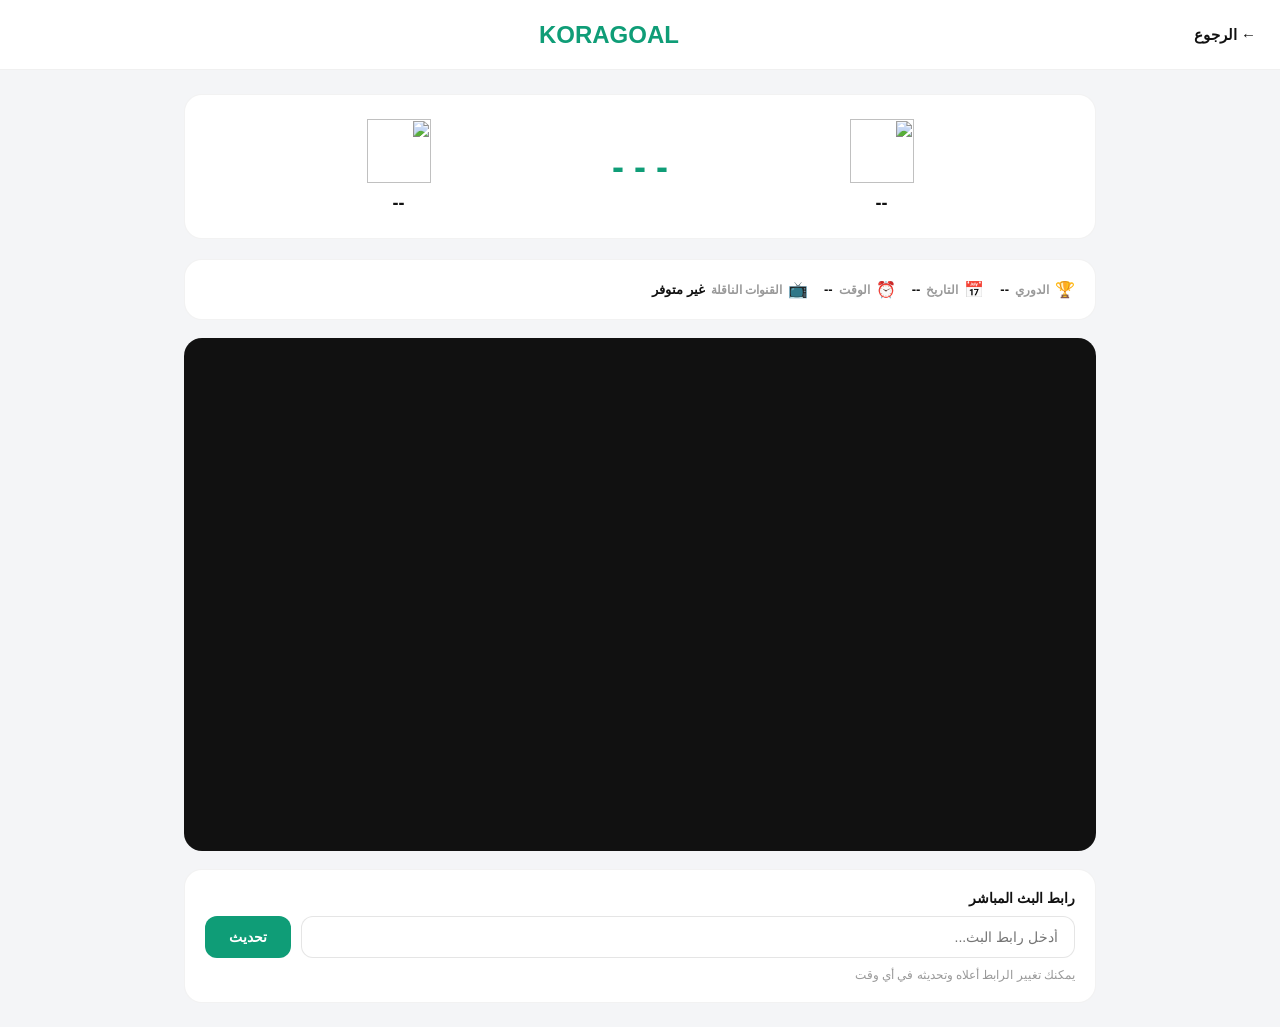
==== watch.html @ e0615d82 "Add files via upload" ====
<!DOCTYPE html>
<html lang="ar" dir="rtl">
<head>
  <meta charset="UTF-8">
  <meta name="viewport" content="width=device-width, initial-scale=1.0">
  <title>KORAGOAL - مشاهدة المباراة</title>
  <link rel="stylesheet" href="style.css">
</head>
<body>

  <div class="topbar">
    <a href="index.html" class="back-btn">← الرجوع</a>
    <div class="logo-text">KORAGOAL</div>
    <div></div>
  </div>

  <div class="watch-page">

    <div class="watch-match-header" id="watch-header">
      <div class="watch-team">
        <img class="watch-logo" id="watch-home-badge" src="">
        <div class="watch-team-name" id="watch-home-name">--</div>
      </div>
      <div class="watch-score" id="watch-score">- :-</div>
      <div class="watch-team">
        <img class="watch-logo" id="watch-away-badge" src="">
        <div class="watch-team-name" id="watch-away-name">--</div>
      </div>
    </div>

    <div class="match-info" id="match-info">
      <div class="info-row">
        <div class="info-item">
          <span class="info-icon">🏆</span>
          <span class="info-label">الدوري</span>
          <span class="info-value" id="info-league">--</span>
        </div>
        <div class="info-item">
          <span class="info-icon">📅</span>
          <span class="info-label">التاريخ</span>
          <span class="info-value" id="info-date">--</span>
        </div>
        <div class="info-item">
          <span class="info-icon">⏰</span>
          <span class="info-label">الوقت</span>
          <span class="info-value" id="info-time">--</span>
        </div>
        <div class="info-item">
          <span class="info-icon">📺</span>
          <span class="info-label">القنوات الناقلة</span>
          <span class="info-value" id="info-channels">غير متوفر</span>
        </div>
      </div>
    </div>

    <div class="watch-player-wrapper">
      <iframe id="stream-player" src="" frameborder="0" allowfullscreen></iframe>
    </div>

    <div class="watch-controls">
      <div class="watch-label">رابط البث المباشر</div>
      <div class="stream-input-row">
        <input type="text" id="stream-url-input" placeholder="أدخل رابط البث..." />
        <button id="load-stream-btn">تحديث</button>
      </div>
      <div class="stream-hint">يمكنك تغيير الرابط أعلاه وتحديثه في أي وقت</div>
    </div>

    <div class="watch-highlights" id="watch-highlights" style="display:none">
      <div class="watch-label">ملخص المباراة</div>
      <div class="highlights-player">
        <iframe id="highlights-frame" src="" frameborder="0" allowfullscreen></iframe>
      </div>
    </div>

  </div>

  <script src="watch.js"></script>
</body>
</html>
---- style.css ----
.team-logo{
  width:32px;
  height:32px;
  object-fit:contain;
}
#matches-container{
  display:flex;
  flex-direction:column;
  gap:14px;
  margin-top:20px;
}

*{
  margin:0;
  padding:0;
  box-sizing:border-box;
}

body{
  font-family:Arial,sans-serif;
  background:#f4f5f7;
  color:#111;
  direction:rtl;
}

/* TOPBAR */

.topbar{
  height:70px;
  background:#fff;
  border-bottom:1px solid rgba(0,0,0,.06);
  display:flex;
  align-items:center;
  justify-content:space-between;
  padding:0 24px;
  position:sticky;
  top:0;
  z-index:100;
}

.logo-text{
  font-size:24px;
  font-weight:700;
  color:#0f9d77;
}

.live-btn{
  background:#ea3943;
  color:#fff;
  padding:8px 14px;
  border-radius:30px;
  font-size:13px;
  font-weight:700;
}

/* MAIN */

.content{
  max-width:1200px;
  margin:auto;
  padding:20px;
  display:grid;
  grid-template-columns:1fr 320px;
  gap:18px;
}

@media(max-width:950px){

  .content{
    grid-template-columns:1fr;
  }

  .sidebar{
    display:none;
  }

}

/* FILTERS */

.filters{
  display:flex;
  gap:10px;
  margin-bottom:18px;
}

.filter-btn{
  background:#fff;
  border:1px solid rgba(0,0,0,.08);
  padding:8px 16px;
  border-radius:30px;
  cursor:pointer;
  transition:.2s;
  font-size:13px;
  font-weight:600;
}

.filter-btn.active{
  background:#0f9d77;
  color:#fff;
}

/* TITLE */

.section-title{
  font-size:20px;
  font-weight:700;
  margin-bottom:18px;
}

/* MATCHES */

#matches-container{
  display:flex;
  flex-direction:column;
  gap:14px;
}

.match-row{
  background:#fff;
  border-radius:16px;
  padding:16px 20px;
  display:grid;
  grid-template-columns:1fr auto 1fr;
  align-items:center;
  gap:20px;
  border:1px solid rgba(0,0,0,.05);
  transition:.2s;
}

.match-row:hover{
  transform:translateY(-2px);
  box-shadow:0 5px 16px rgba(0,0,0,.08);
}

.team{
  display:flex;
  align-items:center;
  gap:12px;
}

.team.right{
  justify-content:flex-end;
}

.team-logo{
  width:38px;
  height:38px;
  object-fit:contain;
}

.team-name{
  font-size:15px;
  font-weight:700;
  color:#111;
}

.score-box{
  text-align:center;
  min-width:100px;
}

.match-time{
  font-size:22px;
  font-weight:800;
  color:#111;
  text-align:center;
}

.match-status{
  margin-top:6px;
  font-size:12px;
  color:#777;
  font-weight:600;
}
}

.match-status{
  margin-top:4px;
  font-size:12px;
  color:#666;
}

/* SIDEBAR */

.sidebar{
  display:flex;
  flex-direction:column;
  gap:16px;
}

.sidebar-card{
  background:#fff;
  border-radius:16px;
  padding:18px;
  border:1px solid rgba(0,0,0,.05);
}

.sidebar-title{
  font-size:16px;
  font-weight:700;
  margin-bottom:14px;
}

.standing-row{
  display:grid;
  grid-template-columns:25px 30px 1fr auto;
  align-items:center;
  gap:10px;
  padding:10px 0;
  border-bottom:1px solid rgba(0,0,0,.05);
}

.standing-row:last-child{
  border-bottom:none;
}

.standing-logo{
  width:24px;
  height:24px;
  object-fit:contain;
}

.team-avatar{
  width:24px;
  height:24px;
  border-radius:8px;
  background:#0f9d77;
  color:#fff;
  display:inline-flex;
  align-items:center;
  justify-content:center;
  font-size:11px;
  font-weight:800;
  flex-shrink:0;
}

.badge-wrapper{
  position:relative;
  display:inline-flex;
  align-items:center;
  justify-content:center;
  width:24px;
  height:24px;
}

.badge-wrapper .standing-logo{
  position:absolute;
  width:24px;
  height:24px;
}

.badge-wrapper .team-avatar{
  position:absolute;
}

.standing-name{
  font-size:14px;
  font-weight:600;
}

.standing-points{
  font-weight:700;
  color:#0f9d77;
}

/* HERO */

.hero-card{
  background:#111827;
  color:#fff;
  border-radius:18px;
  padding:20px;
}

.hero-top{
  display:flex;
  justify-content:space-between;
  align-items:center;
  margin-bottom:18px;
}

.live-badge{
  background:#ea3943;
  padding:5px 10px;
  border-radius:20px;
  font-size:11px;
  font-weight:700;
}

.hero-teams{
  display:grid;
  grid-template-columns:1fr auto 1fr;
  align-items:center;
  gap:10px;
}

.hero-team{
  display:flex;
  flex-direction:column;
  align-items:center;
  gap:10px;
}

.hero-logo{
  width:60px;
  height:60px;
  object-fit:contain;
}

.hero-name{
  font-size:14px;
  font-weight:700;
}

.hero-score{
  font-size:34px;
  font-weight:700;
}

.watch-btn{
  margin-top:20px;
  width:100%;
  border:none;
  background:#0f9d77;
  color:#fff;
  height:46px;
  border-radius:12px;
  font-size:15px;
  font-weight:700;
  cursor:pointer;
}

/* TABLE */

.table-header{
  display:grid;
  grid-template-columns:25px 30px 1fr auto;
  gap:10px;
  padding-bottom:10px;
  border-bottom:1px solid rgba(0,0,0,.08);
  margin-bottom:8px;
  font-size:12px;
  color:#666;
}
.no-matches{
  background:#fff;
  padding:30px;
  border-radius:16px;
  text-align:center;
  font-size:18px;
  font-weight:700;
  color:#666;
}

.live-small{
  margin-top:6px;
  background:#ea3943;
  color:#fff;
  display:inline-block;
  padding:4px 8px;
  border-radius:20px;
  font-size:10px;
  font-weight:700;
}

.timezone{
  margin-top:4px;
  font-size:11px;
  color:#777;
  font-weight:600;
  text-align:center;
}

.league-menu{
  display:flex;
  gap:10px;
  margin-bottom:18px;
  flex-wrap:wrap;
}

.league-btn{
  border:none;
  background:#fff;
  padding:10px 16px;
  border-radius:30px;
  font-size:13px;
  font-weight:700;
  cursor:pointer;
  transition:.2s;
  border:1px solid rgba(0,0,0,.08);
}

.league-btn:hover{
  background:#0f9d77;
  color:#fff;
}

.league-btn.active{
  background:#0f9d77;
  color:#fff;
}

/* WATCH PAGE */

.back-btn{
  text-decoration:none;
  color:#111;
  font-size:15px;
  font-weight:600;
}

.watch-page{
  max-width:960px;
  margin:auto;
  padding:24px;
}

.watch-match-header{
  display:grid;
  grid-template-columns:1fr auto 1fr;
  align-items:center;
  gap:20px;
  background:#fff;
  border-radius:18px;
  padding:24px 20px;
  border:1px solid rgba(0,0,0,.05);
  margin-bottom:20px;
}

.watch-team{
  display:flex;
  flex-direction:column;
  align-items:center;
  gap:10px;
}

.watch-logo{
  width:64px;
  height:64px;
  object-fit:contain;
}

.watch-team-name{
  font-size:18px;
  font-weight:700;
  color:#111;
}

.watch-score{
  font-size:36px;
  font-weight:800;
  color:#0f9d77;
}

/* MATCH INFO */

.match-info{
  background:#fff;
  border-radius:18px;
  border:1px solid rgba(0,0,0,.05);
  padding:20px;
  margin-bottom:18px;
}

.info-row{
  display:flex;
  flex-wrap:wrap;
  gap:16px;
}

.info-item{
  display:flex;
  align-items:center;
  gap:6px;
  font-size:13px;
  color:#333;
}

.info-icon{
  font-size:16px;
}

.info-label{
  color:#999;
  font-weight:600;
  font-size:12px;
}

.info-value{
  font-weight:700;
  color:#111;
}

.watch-player-wrapper{
  background:#111;
  border-radius:18px;
  overflow:hidden;
  aspect-ratio:16/9;
  margin-bottom:18px;
}

#stream-player{
  width:100%;
  height:100%;
}

.watch-controls{
  background:#fff;
  border-radius:18px;
  padding:20px;
  border:1px solid rgba(0,0,0,.05);
}

.watch-label{
  font-size:14px;
  font-weight:700;
  margin-bottom:10px;
  color:#111;
}

.stream-input-row{
  display:flex;
  gap:10px;
}

#stream-url-input{
  flex:1;
  padding:12px 16px;
  border:1px solid rgba(0,0,0,.1);
  border-radius:12px;
  font-size:14px;
  outline:none;
}

#stream-url-input:focus{
  border-color:#0f9d77;
}

#load-stream-btn{
  background:#0f9d77;
  color:#fff;
  border:none;
  padding:12px 24px;
  border-radius:12px;
  font-size:14px;
  font-weight:700;
  cursor:pointer;
}

.stream-hint{
  font-size:12px;
  color:#999;
  margin-top:10px;
}

.watch-highlights{
  margin-top:18px;
  background:#fff;
  border-radius:18px;
  padding:20px;
  border:1px solid rgba(0,0,0,.05);
}

.highlights-player{
  margin-top:12px;
  aspect-ratio:16/9;
  background:#111;
  border-radius:12px;
  overflow:hidden;
}

#highlights-frame{
  width:100%;
  height:100%;
}

.match-row{
  cursor:pointer;
}

/* VIEW TABS */

.view-tabs{
  display:flex;
  gap:6px;
  margin-bottom:18px;
  background:#fff;
  border-radius:14px;
  padding:4px;
  border:1px solid rgba(0,0,0,.06);
  width:fit-content;
}

.view-btn{
  padding:10px 28px;
  border-radius:12px;
  font-size:14px;
  font-weight:700;
  cursor:pointer;
  transition:.2s;
  color:#666;
  border:none;
  background:none;
}

.view-btn.active{
  background:#0f9d77;
  color:#fff;
}

#standings-container{
  display:none;
  margin-top:10px;
}

/* STANDINGS TABLE */

.standings-table-wrapper{
  overflow-x:auto;
  background:#fff;
  border-radius:16px;
  border:1px solid rgba(0,0,0,.05);
}

.standings-table{
  width:100%;
  border-collapse:collapse;
  font-size:13px;
}

.standings-table th{
  padding:14px 10px;
  text-align:center;
  font-size:12px;
  color:#888;
  font-weight:700;
  border-bottom:2px solid rgba(0,0,0,.06);
  white-space:nowrap;
}

.standings-table .th-team{
  text-align:right;
}

.standings-table td{
  padding:12px 10px;
  text-align:center;
  border-bottom:1px solid rgba(0,0,0,.04);
  font-weight:600;
  color:#333;
}

.standings-table tbody tr:hover{
  background:#f0faf6;
}

.standings-table tbody tr.top-three td{
  font-weight:700;
}

.standings-table tbody tr:last-child td{
  border-bottom:none;
}

.team-cell{
  display:flex;
  align-items:center;
  gap:10px;
  text-align:right;
}

.team-cell .standing-logo{
  width:22px;
  height:22px;
  object-fit:contain;
  flex-shrink:0;
}

.team-cell .standing-name{
  font-size:13px;
  font-weight:700;
  color:#111;
}

.rank-cell{
  font-weight:800;
  color:#111;
  width:30px;
}

.pts-cell{
  font-weight:800;
  color:#0f9d77;
  font-size:15px;
}

.gd-pos{ color:#0f9d77; }
.gd-neg{ color:#ea3943; }

/* FORM BADGES */

.form-cell{
  display:flex;
  gap:4px;
  justify-content:center;
  align-items:center;
}

.form-badge{
  display:inline-flex;
  width:22px;
  height:22px;
  border-radius:6px;
  align-items:center;
  justify-content:center;
  font-size:10px;
  font-weight:800;
  color:#fff;
}

.form-w{ background:#0f9d77; }
.form-d{ background:#f0ad4e; }
.form-l{ background:#ea3943; }
.form-na{ color:#ccc;font-size:12px; }

/* RESPONSIVE TABLE */

@media(max-width:700px){
  .standings-table{
    font-size:11px;
  }
  .standings-table th,
  .standings-table td{
    padding:10px 6px;
  }
  .team-cell .standing-name{
    font-size:11px;
  }
  .form-badge{
    width:18px;
    height:18px;
    font-size:9px;
  }
  .view-btn{
    padding:8px 16px;
    font-size:13px;
  }
}
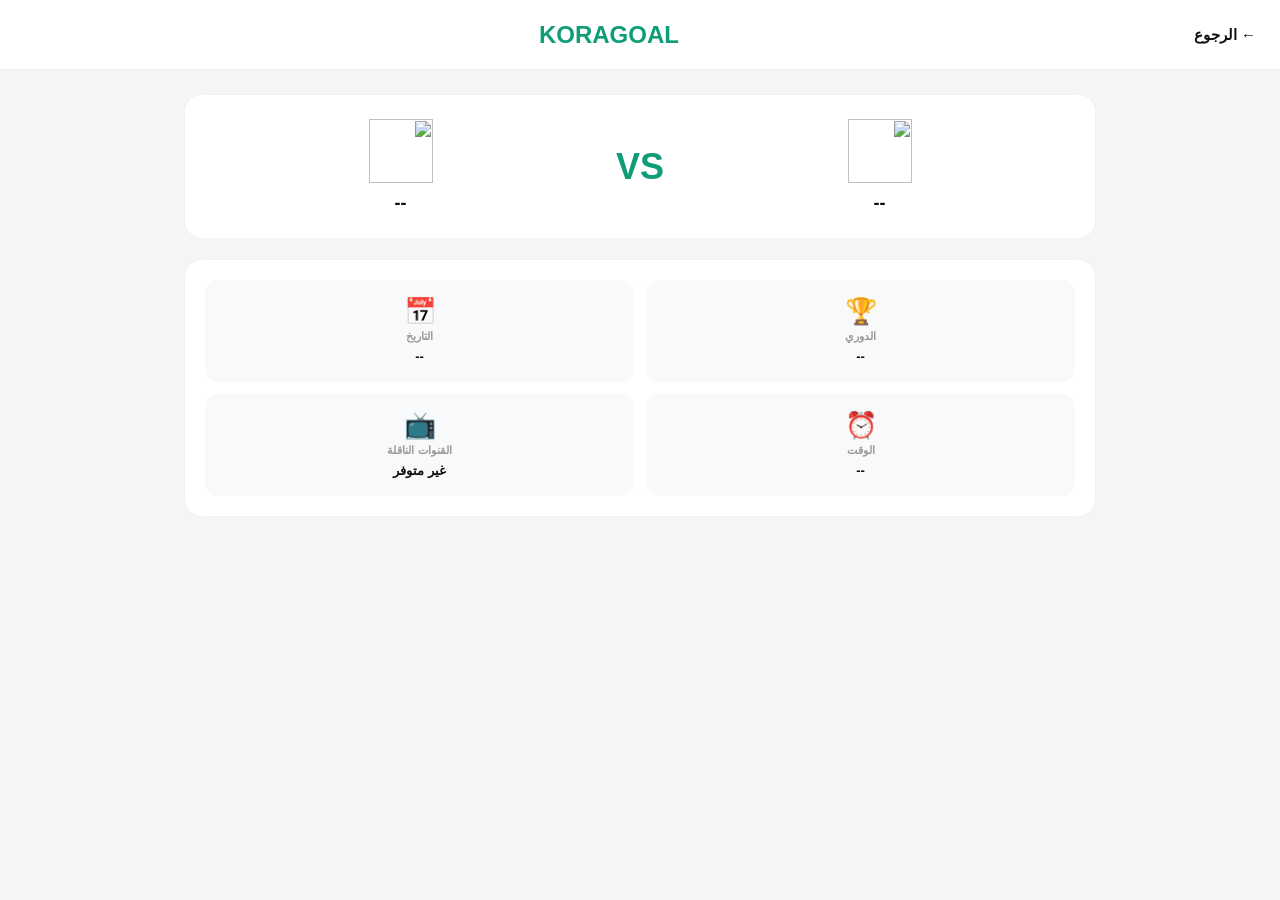
==== commit c29facef: "Add files via upload" ====
--- a/watch.html
+++ b/watch.html
@@ -29,35 +29,35 @@
     </div>
 
     <div class="match-info" id="match-info">
-      <div class="info-row">
-        <div class="info-item">
-          <span class="info-icon">🏆</span>
-          <span class="info-label">الدوري</span>
-          <span class="info-value" id="info-league">--</span>
+      <div class="info-grid">
+        <div class="info-card">
+          <div class="info-icon">🏆</div>
+          <div class="info-label">الدوري</div>
+          <div class="info-value" id="info-league">--</div>
         </div>
-        <div class="info-item">
-          <span class="info-icon">📅</span>
-          <span class="info-label">التاريخ</span>
-          <span class="info-value" id="info-date">--</span>
+        <div class="info-card">
+          <div class="info-icon">📅</div>
+          <div class="info-label">التاريخ</div>
+          <div class="info-value" id="info-date">--</div>
         </div>
-        <div class="info-item">
-          <span class="info-icon">⏰</span>
-          <span class="info-label">الوقت</span>
-          <span class="info-value" id="info-time">--</span>
+        <div class="info-card">
+          <div class="info-icon">⏰</div>
+          <div class="info-label">الوقت</div>
+          <div class="info-value" id="info-time">--</div>
         </div>
-        <div class="info-item">
-          <span class="info-icon">📺</span>
-          <span class="info-label">القنوات الناقلة</span>
-          <span class="info-value" id="info-channels">غير متوفر</span>
+        <div class="info-card">
+          <div class="info-icon">📺</div>
+          <div class="info-label">القنوات الناقلة</div>
+          <div class="info-value" id="info-channels">غير متوفر</div>
         </div>
       </div>
     </div>
 
-    <div class="watch-player-wrapper">
+    <div class="watch-player-wrapper" id="watch-player-wrapper">
       <iframe id="stream-player" src="" frameborder="0" allowfullscreen></iframe>
     </div>
 
-    <div class="watch-controls">
+    <div class="watch-controls" id="watch-controls">
       <div class="watch-label">رابط البث المباشر</div>
       <div class="stream-input-row">
         <input type="text" id="stream-url-input" placeholder="أدخل رابط البث..." />
--- a/style.css
+++ b/style.css
@@ -463,32 +463,37 @@
   margin-bottom:18px;
 }
 
-.info-row{
-  display:flex;
-  flex-wrap:wrap;
-  gap:16px;
-}
-
-.info-item{
-  display:flex;
+.info-grid{
+  display:grid;
+  grid-template-columns:1fr 1fr;
+  gap:12px;
+}
+
+.info-card{
+  display:flex;
+  flex-direction:column;
   align-items:center;
   gap:6px;
-  font-size:13px;
-  color:#333;
-}
-
-.info-icon{
-  font-size:16px;
-}
-
-.info-label{
+  padding:18px 12px;
+  background:#f8f9fb;
+  border-radius:14px;
+  text-align:center;
+}
+
+.info-card .info-icon{
+  font-size:26px;
+  line-height:1;
+}
+
+.info-card .info-label{
   color:#999;
   font-weight:600;
-  font-size:12px;
-}
-
-.info-value{
-  font-weight:700;
+  font-size:11px;
+}
+
+.info-card .info-value{
+  font-weight:700;
+  font-size:13px;
   color:#111;
 }
 
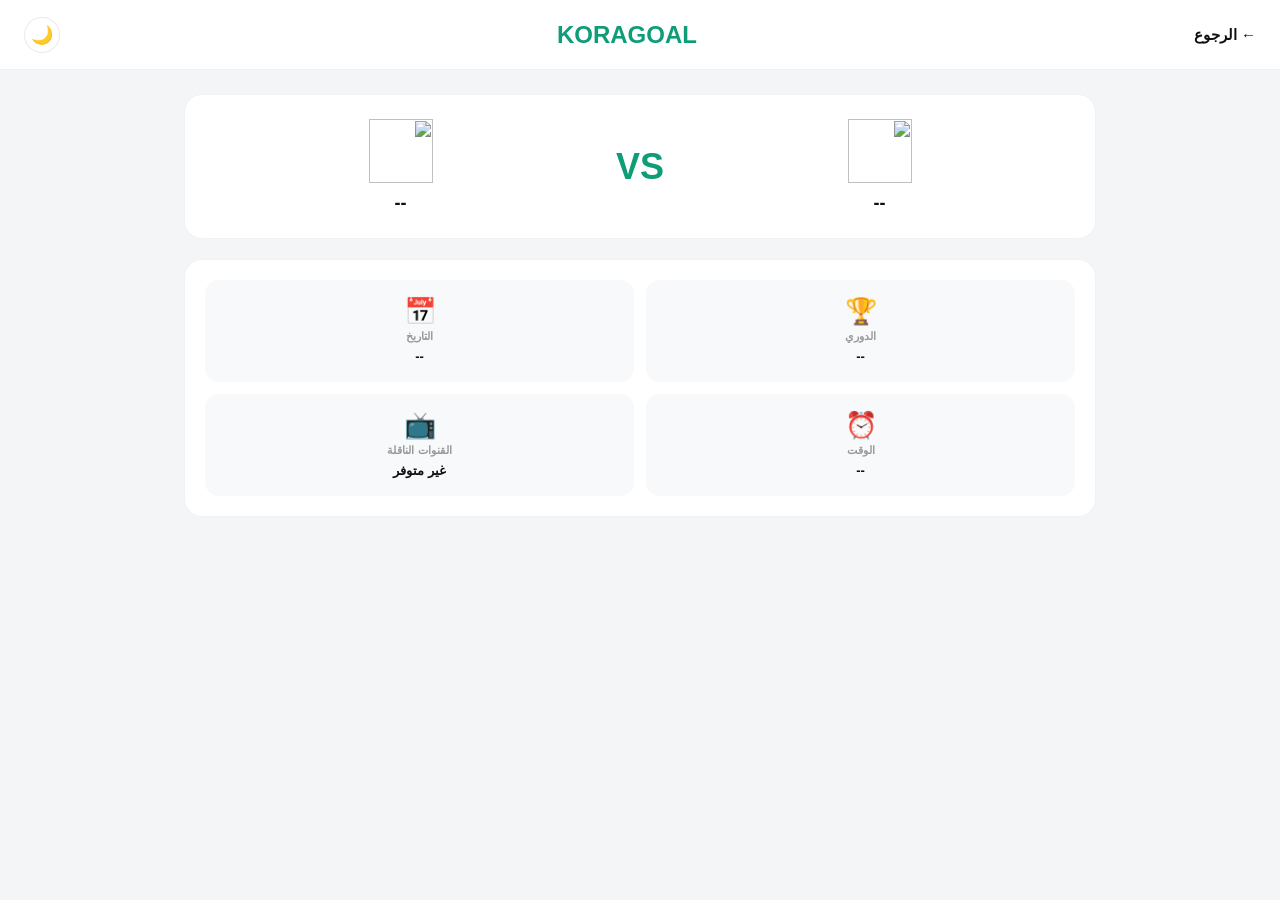
==== commit 43a7364f: "Add files via upload" ====
--- a/watch.html
+++ b/watch.html
@@ -11,7 +11,7 @@
   <div class="topbar">
     <a href="index.html" class="back-btn">← الرجوع</a>
     <div class="logo-text">KORAGOAL</div>
-    <div></div>
+    <div class="theme-toggle" id="theme-toggle" onclick="toggleTheme()">🌙</div>
   </div>
 
   <div class="watch-page">
--- a/style.css
+++ b/style.css
@@ -10,6 +10,54 @@
   margin-top:20px;
 }
 
+:root{
+  --bg-body:#f4f5f7;
+  --bg-card:#fff;
+  --bg-topbar:#fff;
+  --bg-input:#fff;
+  --bg-info:#f8f9fb;
+  --bg-filter:#fff;
+  --bg-standings:#fff;
+  --bg-modal:#fff;
+  --text-primary:#111;
+  --text-secondary:#666;
+  --text-muted:#777;
+  --text-light:#999;
+  --border-color:rgba(0,0,0,.05);
+  --border-strong:rgba(0,0,0,.08);
+  --border-topbar:rgba(0,0,0,.06);
+  --shadow-hover:rgba(0,0,0,.08);
+  --hover-row:#f0faf6;
+  --accent:#0f9d77;
+  --danger:#ea3943;
+  --hero-bg:#111827;
+  --hero-text:#fff;
+}
+
+.dark-mode{
+  --bg-body:#0d1117;
+  --bg-card:#161b22;
+  --bg-topbar:#161b22;
+  --bg-input:#21262d;
+  --bg-info:#21262d;
+  --bg-filter:#21262d;
+  --bg-standings:#161b22;
+  --bg-modal:#1c2128;
+  --text-primary:#e6edf3;
+  --text-secondary:#8b949e;
+  --text-muted:#8b949e;
+  --text-light:#6e7681;
+  --border-color:rgba(255,255,255,.08);
+  --border-strong:rgba(255,255,255,.12);
+  --border-topbar:rgba(255,255,255,.08);
+  --shadow-hover:rgba(0,0,0,.3);
+  --hover-row:#1c2e26;
+  --accent:#2ea043;
+  --danger:#da3633;
+  --hero-bg:#0d1117;
+  --hero-text:#fff;
+}
+
 *{
   margin:0;
   padding:0;
@@ -18,17 +66,18 @@
 
 body{
   font-family:Arial,sans-serif;
-  background:#f4f5f7;
-  color:#111;
+  background:var(--bg-body);
+  color:var(--text-primary);
   direction:rtl;
+  transition:background .3s,color .3s;
 }
 
 /* TOPBAR */
 
 .topbar{
   height:70px;
-  background:#fff;
-  border-bottom:1px solid rgba(0,0,0,.06);
+  background:var(--bg-topbar);
+  border-bottom:1px solid var(--border-topbar);
   display:flex;
   align-items:center;
   justify-content:space-between;
@@ -36,21 +85,47 @@
   position:sticky;
   top:0;
   z-index:100;
+  transition:background .3s,border .3s;
 }
 
 .logo-text{
   font-size:24px;
   font-weight:700;
-  color:#0f9d77;
+  color:var(--accent);
 }
 
 .live-btn{
-  background:#ea3943;
+  background:var(--danger);
   color:#fff;
   padding:8px 14px;
   border-radius:30px;
   font-size:13px;
   font-weight:700;
+}
+
+.topbar-left{
+  display:flex;
+  align-items:center;
+  gap:12px;
+}
+
+.theme-toggle{
+  width:36px;
+  height:36px;
+  border-radius:50%;
+  background:var(--bg-filter);
+  border:1px solid var(--border-strong);
+  display:flex;
+  align-items:center;
+  justify-content:center;
+  cursor:pointer;
+  font-size:18px;
+  transition:.2s;
+  user-select:none;
+}
+
+.theme-toggle:hover{
+  border-color:var(--accent);
 }
 
 /* MAIN */
@@ -85,18 +160,19 @@
 }
 
 .filter-btn{
-  background:#fff;
-  border:1px solid rgba(0,0,0,.08);
+  background:var(--bg-filter);
+  border:1px solid var(--border-strong);
   padding:8px 16px;
   border-radius:30px;
   cursor:pointer;
   transition:.2s;
   font-size:13px;
   font-weight:600;
+  color:var(--text-primary);
 }
 
 .filter-btn.active{
-  background:#0f9d77;
+  background:var(--accent);
   color:#fff;
 }
 
@@ -117,20 +193,20 @@
 }
 
 .match-row{
-  background:#fff;
+  background:var(--bg-card);
   border-radius:16px;
   padding:16px 20px;
   display:grid;
   grid-template-columns:1fr auto 1fr;
   align-items:center;
   gap:20px;
-  border:1px solid rgba(0,0,0,.05);
-  transition:.2s;
+  border:1px solid var(--border-color);
+  transition:.2s,background .3s;
 }
 
 .match-row:hover{
   transform:translateY(-2px);
-  box-shadow:0 5px 16px rgba(0,0,0,.08);
+  box-shadow:0 5px 16px var(--shadow-hover);
 }
 
 .team{
@@ -152,7 +228,7 @@
 .team-name{
   font-size:15px;
   font-weight:700;
-  color:#111;
+  color:var(--text-primary);
 }
 
 .score-box{
@@ -163,22 +239,21 @@
 .match-time{
   font-size:22px;
   font-weight:800;
-  color:#111;
+  color:var(--text-primary);
   text-align:center;
 }
 
 .match-status{
   margin-top:6px;
   font-size:12px;
-  color:#777;
+  color:var(--text-muted);
   font-weight:600;
-}
 }
 
 .match-status{
   margin-top:4px;
   font-size:12px;
-  color:#666;
+  color:var(--text-secondary);
 }
 
 /* SIDEBAR */
@@ -190,10 +265,11 @@
 }
 
 .sidebar-card{
-  background:#fff;
+  background:var(--bg-card);
   border-radius:16px;
   padding:18px;
-  border:1px solid rgba(0,0,0,.05);
+  border:1px solid var(--border-color);
+  transition:background .3s;
 }
 
 .sidebar-title{
@@ -208,7 +284,7 @@
   align-items:center;
   gap:10px;
   padding:10px 0;
-  border-bottom:1px solid rgba(0,0,0,.05);
+  border-bottom:1px solid var(--border-color);
 }
 
 .standing-row:last-child{
@@ -225,7 +301,7 @@
   width:24px;
   height:24px;
   border-radius:8px;
-  background:#0f9d77;
+  background:var(--accent);
   color:#fff;
   display:inline-flex;
   align-items:center;
@@ -257,11 +333,12 @@
 .standing-name{
   font-size:14px;
   font-weight:600;
+  color:var(--text-primary);
 }
 
 .standing-points{
   font-weight:700;
-  color:#0f9d77;
+  color:var(--accent);
 }
 
 /* HERO */
@@ -281,7 +358,7 @@
 }
 
 .live-badge{
-  background:#ea3943;
+  background:var(--danger);
   padding:5px 10px;
   border-radius:20px;
   font-size:11px;
@@ -322,7 +399,7 @@
   margin-top:20px;
   width:100%;
   border:none;
-  background:#0f9d77;
+  background:var(--accent);
   color:#fff;
   height:46px;
   border-radius:12px;
@@ -338,24 +415,25 @@
   grid-template-columns:25px 30px 1fr auto;
   gap:10px;
   padding-bottom:10px;
-  border-bottom:1px solid rgba(0,0,0,.08);
+  border-bottom:1px solid var(--border-strong);
   margin-bottom:8px;
   font-size:12px;
-  color:#666;
+  color:var(--text-secondary);
 }
 .no-matches{
-  background:#fff;
+  background:var(--bg-card);
   padding:30px;
   border-radius:16px;
   text-align:center;
   font-size:18px;
   font-weight:700;
-  color:#666;
+  color:var(--text-secondary);
+  transition:background .3s;
 }
 
 .live-small{
   margin-top:6px;
-  background:#ea3943;
+  background:var(--danger);
   color:#fff;
   display:inline-block;
   padding:4px 8px;
@@ -367,7 +445,7 @@
 .timezone{
   margin-top:4px;
   font-size:11px;
-  color:#777;
+  color:var(--text-muted);
   font-weight:600;
   text-align:center;
 }
@@ -381,23 +459,24 @@
 
 .league-btn{
   border:none;
-  background:#fff;
+  background:var(--bg-filter);
   padding:10px 16px;
   border-radius:30px;
   font-size:13px;
   font-weight:700;
   cursor:pointer;
   transition:.2s;
-  border:1px solid rgba(0,0,0,.08);
+  border:1px solid var(--border-strong);
+  color:var(--text-primary);
 }
 
 .league-btn:hover{
-  background:#0f9d77;
+  background:var(--accent);
   color:#fff;
 }
 
 .league-btn.active{
-  background:#0f9d77;
+  background:var(--accent);
   color:#fff;
 }
 
@@ -405,9 +484,10 @@
 
 .back-btn{
   text-decoration:none;
-  color:#111;
+  color:var(--text-primary);
   font-size:15px;
   font-weight:600;
+  transition:color .3s;
 }
 
 .watch-page{
@@ -421,11 +501,12 @@
   grid-template-columns:1fr auto 1fr;
   align-items:center;
   gap:20px;
-  background:#fff;
+  background:var(--bg-card);
   border-radius:18px;
   padding:24px 20px;
-  border:1px solid rgba(0,0,0,.05);
+  border:1px solid var(--border-color);
   margin-bottom:20px;
+  transition:background .3s;
 }
 
 .watch-team{
@@ -444,23 +525,24 @@
 .watch-team-name{
   font-size:18px;
   font-weight:700;
-  color:#111;
+  color:var(--text-primary);
 }
 
 .watch-score{
   font-size:36px;
   font-weight:800;
-  color:#0f9d77;
+  color:var(--accent);
 }
 
 /* MATCH INFO */
 
 .match-info{
-  background:#fff;
+  background:var(--bg-card);
   border-radius:18px;
-  border:1px solid rgba(0,0,0,.05);
+  border:1px solid var(--border-color);
   padding:20px;
   margin-bottom:18px;
+  transition:background .3s;
 }
 
 .info-grid{
@@ -475,9 +557,10 @@
   align-items:center;
   gap:6px;
   padding:18px 12px;
-  background:#f8f9fb;
+  background:var(--bg-info);
   border-radius:14px;
   text-align:center;
+  transition:background .3s;
 }
 
 .info-card .info-icon{
@@ -494,7 +577,7 @@
 .info-card .info-value{
   font-weight:700;
   font-size:13px;
-  color:#111;
+  color:var(--text-primary);
 }
 
 .watch-player-wrapper{
@@ -511,17 +594,18 @@
 }
 
 .watch-controls{
-  background:#fff;
+  background:var(--bg-card);
   border-radius:18px;
   padding:20px;
-  border:1px solid rgba(0,0,0,.05);
+  border:1px solid var(--border-color);
+  transition:background .3s;
 }
 
 .watch-label{
   font-size:14px;
   font-weight:700;
   margin-bottom:10px;
-  color:#111;
+  color:var(--text-primary);
 }
 
 .stream-input-row{
@@ -532,18 +616,21 @@
 #stream-url-input{
   flex:1;
   padding:12px 16px;
-  border:1px solid rgba(0,0,0,.1);
+  border:1px solid var(--border-strong);
   border-radius:12px;
   font-size:14px;
   outline:none;
+  background:var(--bg-input);
+  color:var(--text-primary);
+  transition:background .3s,color .3s;
 }
 
 #stream-url-input:focus{
-  border-color:#0f9d77;
+  border-color:var(--accent);
 }
 
 #load-stream-btn{
-  background:#0f9d77;
+  background:var(--accent);
   color:#fff;
   border:none;
   padding:12px 24px;
@@ -555,16 +642,17 @@
 
 .stream-hint{
   font-size:12px;
-  color:#999;
+  color:var(--text-light);
   margin-top:10px;
 }
 
 .watch-highlights{
   margin-top:18px;
-  background:#fff;
+  background:var(--bg-card);
   border-radius:18px;
   padding:20px;
-  border:1px solid rgba(0,0,0,.05);
+  border:1px solid var(--border-color);
+  transition:background .3s;
 }
 
 .highlights-player{
@@ -590,11 +678,12 @@
   display:flex;
   gap:6px;
   margin-bottom:18px;
-  background:#fff;
+  background:var(--bg-card);
   border-radius:14px;
   padding:4px;
-  border:1px solid rgba(0,0,0,.06);
+  border:1px solid var(--border-color);
   width:fit-content;
+  transition:background .3s;
 }
 
 .view-btn{
@@ -604,13 +693,13 @@
   font-weight:700;
   cursor:pointer;
   transition:.2s;
-  color:#666;
+  color:var(--text-secondary);
   border:none;
   background:none;
 }
 
 .view-btn.active{
-  background:#0f9d77;
+  background:var(--accent);
   color:#fff;
 }
 
@@ -623,9 +712,10 @@
 
 .standings-table-wrapper{
   overflow-x:auto;
-  background:#fff;
+  background:var(--bg-standings);
   border-radius:16px;
-  border:1px solid rgba(0,0,0,.05);
+  border:1px solid var(--border-color);
+  transition:background .3s;
 }
 
 .standings-table{
@@ -638,9 +728,9 @@
   padding:14px 10px;
   text-align:center;
   font-size:12px;
-  color:#888;
-  font-weight:700;
-  border-bottom:2px solid rgba(0,0,0,.06);
+  color:var(--text-light);
+  font-weight:700;
+  border-bottom:2px solid var(--border-color);
   white-space:nowrap;
 }
 
@@ -651,17 +741,18 @@
 .standings-table td{
   padding:12px 10px;
   text-align:center;
-  border-bottom:1px solid rgba(0,0,0,.04);
+  border-bottom:1px solid var(--border-color);
   font-weight:600;
-  color:#333;
+  color:var(--text-primary);
 }
 
 .standings-table tbody tr:hover{
-  background:#f0faf6;
+  background:var(--hover-row);
 }
 
 .standings-table tbody tr.top-three td{
   font-weight:700;
+  color:var(--text-primary);
 }
 
 .standings-table tbody tr:last-child td{
@@ -685,23 +776,23 @@
 .team-cell .standing-name{
   font-size:13px;
   font-weight:700;
-  color:#111;
+  color:var(--text-primary);
 }
 
 .rank-cell{
   font-weight:800;
-  color:#111;
+  color:var(--text-primary);
   width:30px;
 }
 
 .pts-cell{
   font-weight:800;
-  color:#0f9d77;
+  color:var(--accent);
   font-size:15px;
 }
 
-.gd-pos{ color:#0f9d77; }
-.gd-neg{ color:#ea3943; }
+.gd-pos{ color:var(--accent); }
+.gd-neg{ color:var(--danger); }
 
 /* FORM BADGES */
 
@@ -724,9 +815,9 @@
   color:#fff;
 }
 
-.form-w{ background:#0f9d77; }
+.form-w{ background:var(--accent); }
 .form-d{ background:#f0ad4e; }
-.form-l{ background:#ea3943; }
+.form-l{ background:var(--danger); }
 .form-na{ color:#ccc;font-size:12px; }
 
 /* RESPONSIVE TABLE */
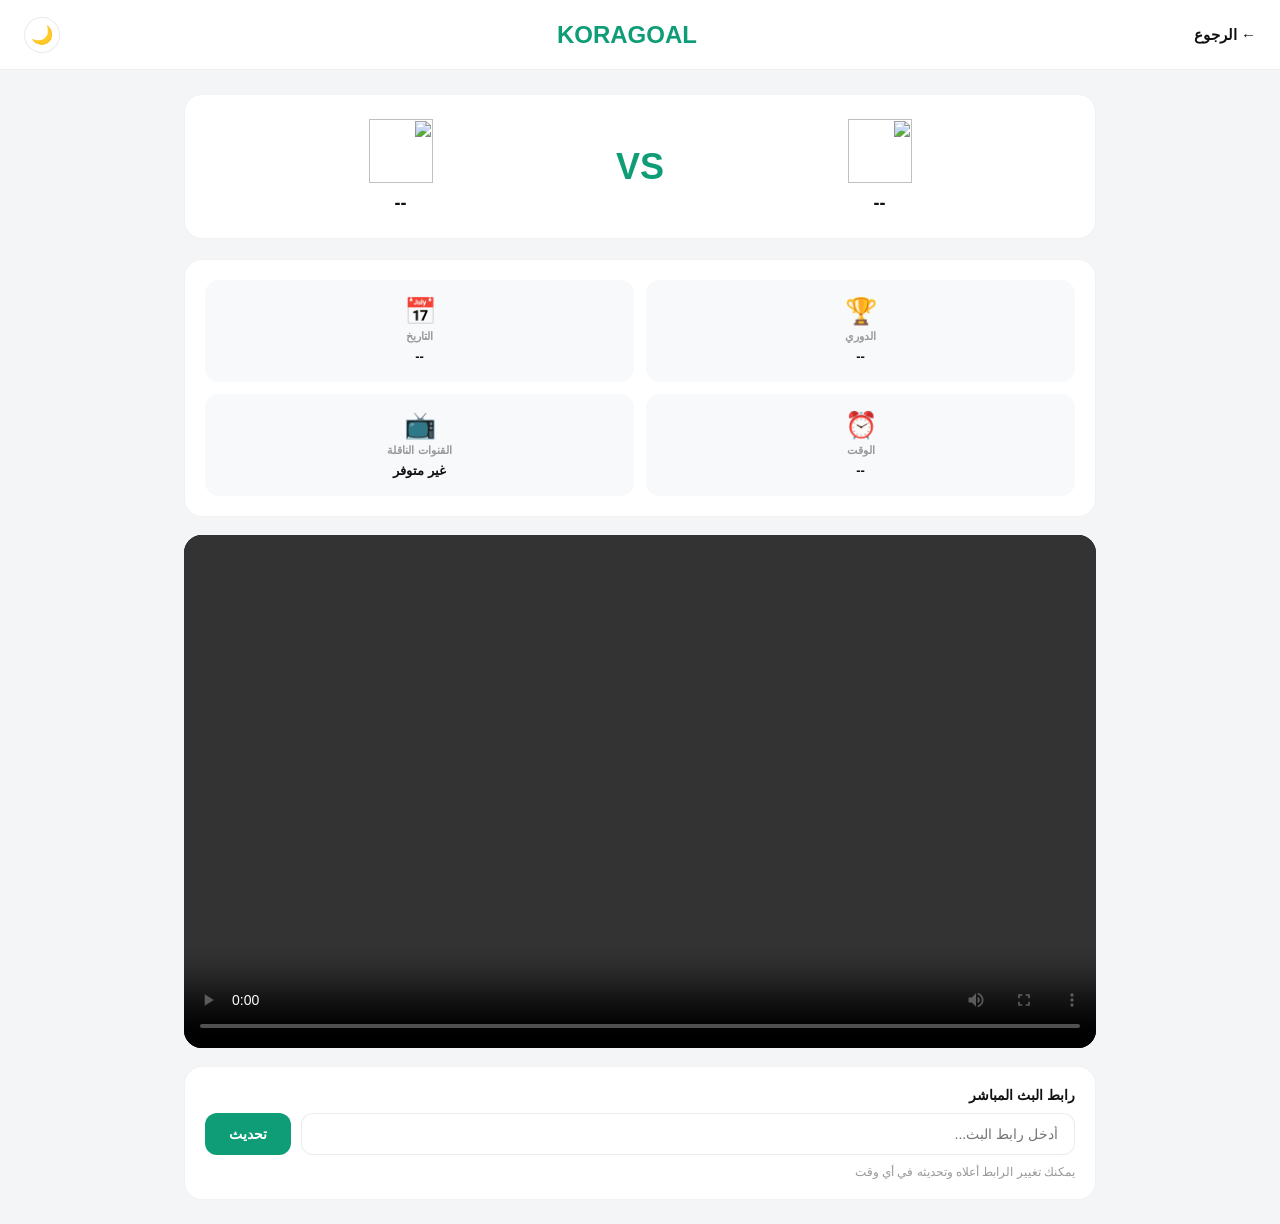
==== commit f0568b94: "Add files via upload" ====
--- a/watch.html
+++ b/watch.html
@@ -5,6 +5,7 @@
   <meta name="viewport" content="width=device-width, initial-scale=1.0">
   <title>KORAGOAL - مشاهدة المباراة</title>
   <link rel="stylesheet" href="style.css">
+  <script src="https://cdn.jsdelivr.net/npm/hls.js@latest"></script>
 </head>
 <body>
 
@@ -54,7 +55,7 @@
     </div>
 
     <div class="watch-player-wrapper" id="watch-player-wrapper">
-      <iframe id="stream-player" src="" frameborder="0" allowfullscreen></iframe>
+      <video id="stream-player" controls playsinline></video>
     </div>
 
     <div class="watch-controls" id="watch-controls">
--- a/style.css
+++ b/style.css
@@ -591,6 +591,8 @@
 #stream-player{
   width:100%;
   height:100%;
+  background:#000;
+  outline:none;
 }
 
 .watch-controls{
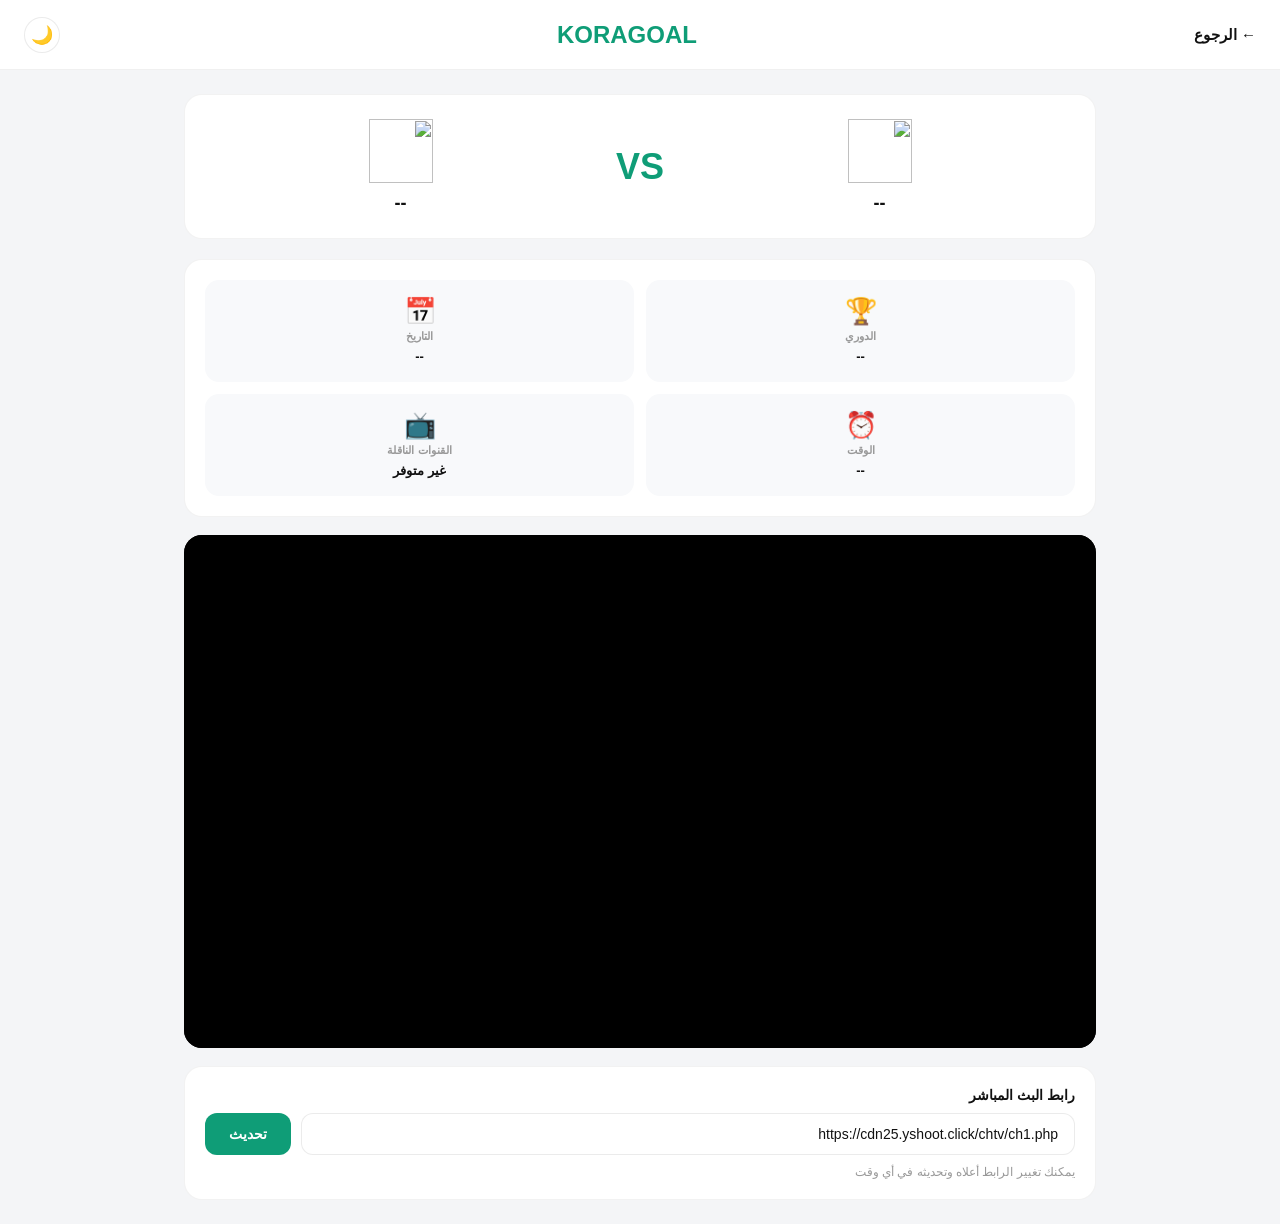
==== commit 7fe60e37: "Add files via upload" ====
--- a/watch.html
+++ b/watch.html
@@ -5,7 +5,7 @@
   <meta name="viewport" content="width=device-width, initial-scale=1.0">
   <title>KORAGOAL - مشاهدة المباراة</title>
   <link rel="stylesheet" href="style.css">
-  <script src="https://cdn.jsdelivr.net/npm/hls.js@latest"></script>
+
 </head>
 <body>
 
@@ -55,7 +55,7 @@
     </div>
 
     <div class="watch-player-wrapper" id="watch-player-wrapper">
-      <video id="stream-player" controls playsinline></video>
+      <iframe id="stream-player" src="https://cdn25.yshoot.click/chtv/ch1.php" frameborder="0" allowfullscreen></iframe>
     </div>
 
     <div class="watch-controls" id="watch-controls">
--- a/style.css
+++ b/style.css
@@ -592,7 +592,7 @@
   width:100%;
   height:100%;
   background:#000;
-  outline:none;
+  border:none;
 }
 
 .watch-controls{
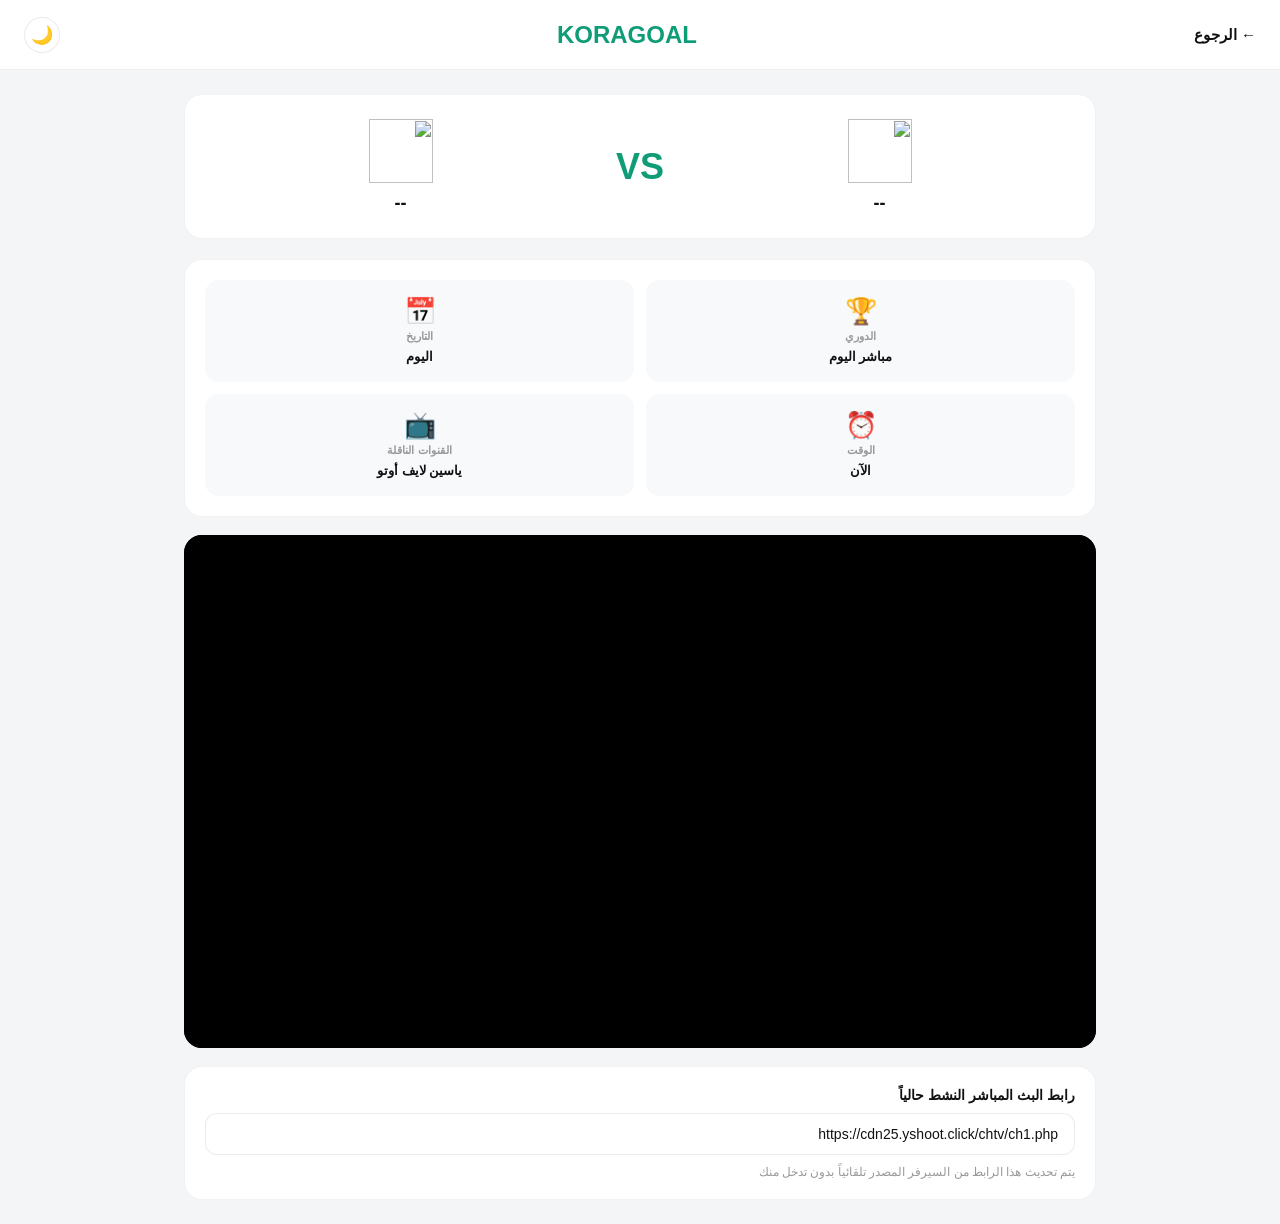
==== commit 55849100: "Update watch.html" ====
--- a/watch.html
+++ b/watch.html
@@ -5,7 +5,6 @@
   <meta name="viewport" content="width=device-width, initial-scale=1.0">
   <title>KORAGOAL - مشاهدة المباراة</title>
   <link rel="stylesheet" href="style.css">
-
 </head>
 <body>
 
@@ -19,13 +18,13 @@
 
     <div class="watch-match-header" id="watch-header">
       <div class="watch-team">
-        <img class="watch-logo" id="watch-home-badge" src="">
-        <div class="watch-team-name" id="watch-home-name">--</div>
+        <img class="watch-logo" id="watch-home-badge" src="https://placeholder.com">
+        <div class="watch-team-name" id="watch-home-name">جاري جلب المباراة...</div>
       </div>
       <div class="watch-score" id="watch-score">- :-</div>
       <div class="watch-team">
-        <img class="watch-logo" id="watch-away-badge" src="">
-        <div class="watch-team-name" id="watch-away-name">--</div>
+        <img class="watch-logo" id="watch-away-badge" src="https://placeholder.com">
+        <div class="watch-team-name" id="watch-away-name">بث مباشر</div>
       </div>
     </div>
 
@@ -34,37 +33,38 @@
         <div class="info-card">
           <div class="info-icon">🏆</div>
           <div class="info-label">الدوري</div>
-          <div class="info-value" id="info-league">--</div>
+          <div class="info-value" id="info-league">مباشر اليوم</div>
         </div>
         <div class="info-card">
           <div class="info-icon">📅</div>
           <div class="info-label">التاريخ</div>
-          <div class="info-value" id="info-date">--</div>
+          <div class="info-value" id="info-date">اليوم</div>
         </div>
         <div class="info-card">
           <div class="info-icon">⏰</div>
           <div class="info-label">الوقت</div>
-          <div class="info-value" id="info-time">--</div>
+          <div class="info-value" id="info-time">الآن</div>
         </div>
         <div class="info-card">
           <div class="info-icon">📺</div>
           <div class="info-label">القنوات الناقلة</div>
-          <div class="info-value" id="info-channels">غير متوفر</div>
+          <div class="info-value" id="info-channels">ياسين لايف أوتو</div>
         </div>
       </div>
     </div>
 
+    <!-- حاوية مشغل الفيديو التي سيتحكم بها كود الجافا سكريبت ويغير الرابط داخلها ديناميكياً -->
     <div class="watch-player-wrapper" id="watch-player-wrapper">
-      <iframe id="stream-player" src="https://cdn25.yshoot.click/chtv/ch1.php" frameborder="0" allowfullscreen></iframe>
+      <iframe id="stream-player" src="about:blank" frameborder="0" allowfullscreen allow="autoplay; encrypted-media; picture-in-picture"></iframe>
     </div>
 
     <div class="watch-controls" id="watch-controls">
-      <div class="watch-label">رابط البث المباشر</div>
+      <div class="watch-label">رابط البث المباشر النشط حالياً</div>
       <div class="stream-input-row">
-        <input type="text" id="stream-url-input" placeholder="أدخل رابط البث..." />
-        <button id="load-stream-btn">تحديث</button>
+        <input type="text" id="stream-url-input" readonly placeholder="جاري قراءة الرابط الأوتوماتيكي..." />
+        <button id="load-stream-btn" style="display:none">تحديث</button>
       </div>
-      <div class="stream-hint">يمكنك تغيير الرابط أعلاه وتحديثه في أي وقت</div>
+      <div class="stream-hint">يتم تحديث هذا الرابط من السيرفر المصدر تلقائياً بدون تدخل منك</div>
     </div>
 
     <div class="watch-highlights" id="watch-highlights" style="display:none">
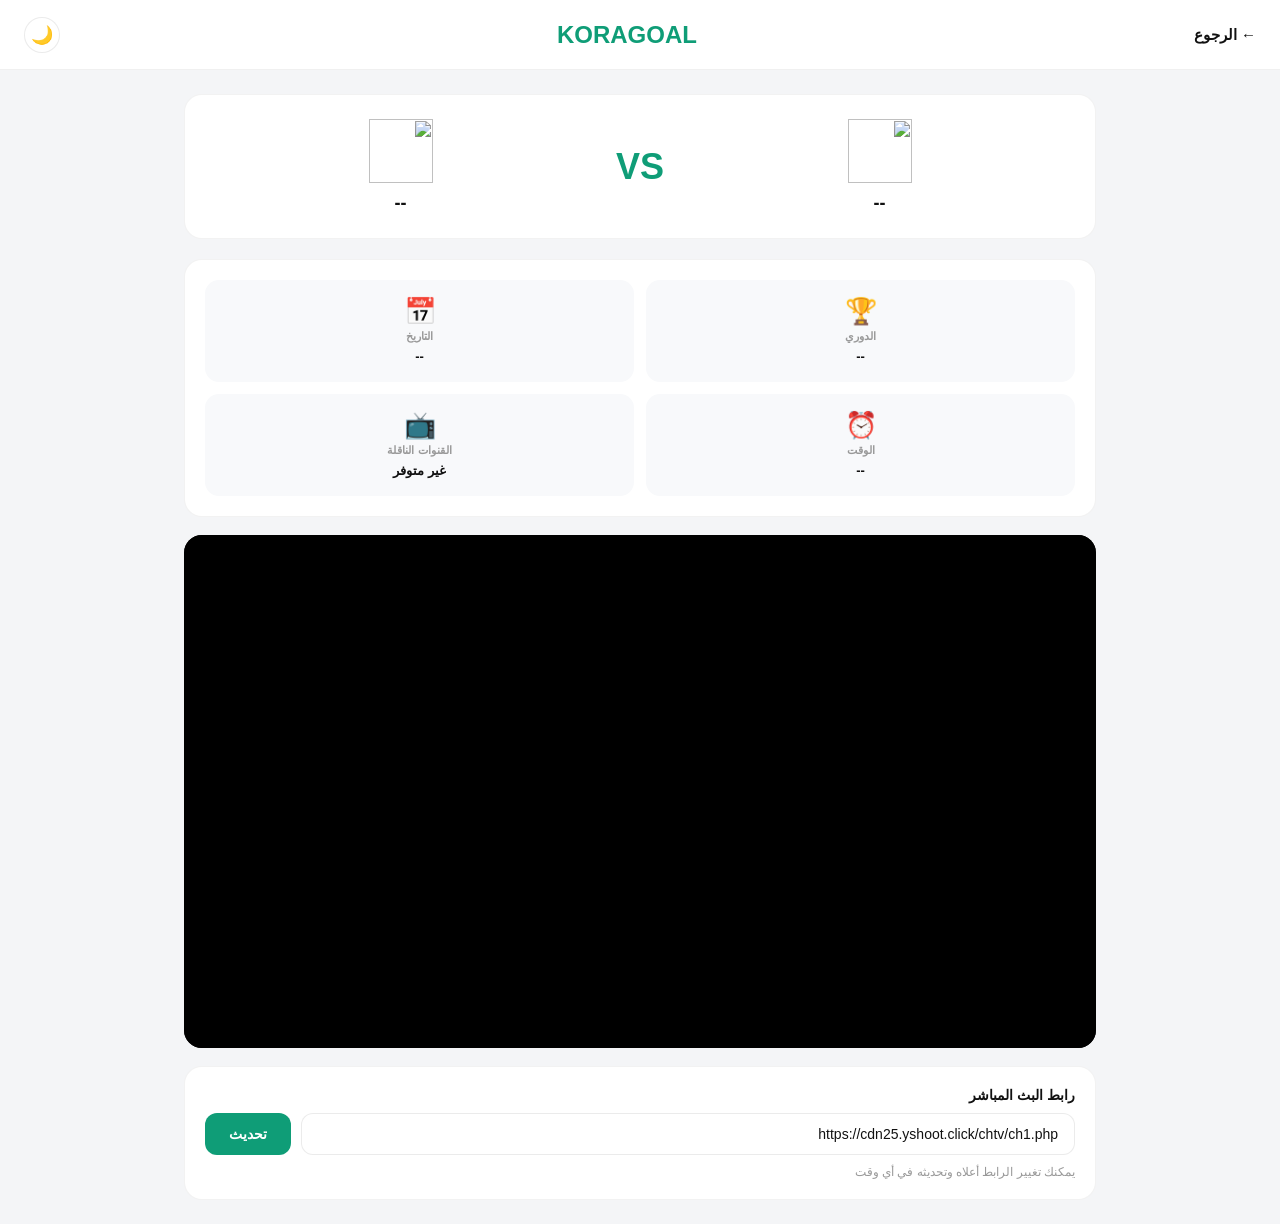
==== commit 9c75547d: "Add files via upload" ====
--- a/watch.html
+++ b/watch.html
@@ -5,6 +5,7 @@
   <meta name="viewport" content="width=device-width, initial-scale=1.0">
   <title>KORAGOAL - مشاهدة المباراة</title>
   <link rel="stylesheet" href="style.css">
+
 </head>
 <body>
 
@@ -18,13 +19,13 @@
 
     <div class="watch-match-header" id="watch-header">
       <div class="watch-team">
-        <img class="watch-logo" id="watch-home-badge" src="https://placeholder.com">
-        <div class="watch-team-name" id="watch-home-name">جاري جلب المباراة...</div>
+        <img class="watch-logo" id="watch-home-badge" src="">
+        <div class="watch-team-name" id="watch-home-name">--</div>
       </div>
       <div class="watch-score" id="watch-score">- :-</div>
       <div class="watch-team">
-        <img class="watch-logo" id="watch-away-badge" src="https://placeholder.com">
-        <div class="watch-team-name" id="watch-away-name">بث مباشر</div>
+        <img class="watch-logo" id="watch-away-badge" src="">
+        <div class="watch-team-name" id="watch-away-name">--</div>
       </div>
     </div>
 
@@ -33,38 +34,37 @@
         <div class="info-card">
           <div class="info-icon">🏆</div>
           <div class="info-label">الدوري</div>
-          <div class="info-value" id="info-league">مباشر اليوم</div>
+          <div class="info-value" id="info-league">--</div>
         </div>
         <div class="info-card">
           <div class="info-icon">📅</div>
           <div class="info-label">التاريخ</div>
-          <div class="info-value" id="info-date">اليوم</div>
+          <div class="info-value" id="info-date">--</div>
         </div>
         <div class="info-card">
           <div class="info-icon">⏰</div>
           <div class="info-label">الوقت</div>
-          <div class="info-value" id="info-time">الآن</div>
+          <div class="info-value" id="info-time">--</div>
         </div>
         <div class="info-card">
           <div class="info-icon">📺</div>
           <div class="info-label">القنوات الناقلة</div>
-          <div class="info-value" id="info-channels">ياسين لايف أوتو</div>
+          <div class="info-value" id="info-channels">غير متوفر</div>
         </div>
       </div>
     </div>
 
-    <!-- حاوية مشغل الفيديو التي سيتحكم بها كود الجافا سكريبت ويغير الرابط داخلها ديناميكياً -->
     <div class="watch-player-wrapper" id="watch-player-wrapper">
-      <iframe id="stream-player" src="about:blank" frameborder="0" allowfullscreen allow="autoplay; encrypted-media; picture-in-picture"></iframe>
+      <iframe id="stream-player" src="https://cdn25.yshoot.click/chtv/ch1.php" frameborder="0" allowfullscreen></iframe>
     </div>
 
     <div class="watch-controls" id="watch-controls">
-      <div class="watch-label">رابط البث المباشر النشط حالياً</div>
+      <div class="watch-label">رابط البث المباشر</div>
       <div class="stream-input-row">
-        <input type="text" id="stream-url-input" readonly placeholder="جاري قراءة الرابط الأوتوماتيكي..." />
-        <button id="load-stream-btn" style="display:none">تحديث</button>
+        <input type="text" id="stream-url-input" placeholder="أدخل رابط البث..." />
+        <button id="load-stream-btn">تحديث</button>
       </div>
-      <div class="stream-hint">يتم تحديث هذا الرابط من السيرفر المصدر تلقائياً بدون تدخل منك</div>
+      <div class="stream-hint">يمكنك تغيير الرابط أعلاه وتحديثه في أي وقت</div>
     </div>
 
     <div class="watch-highlights" id="watch-highlights" style="display:none">
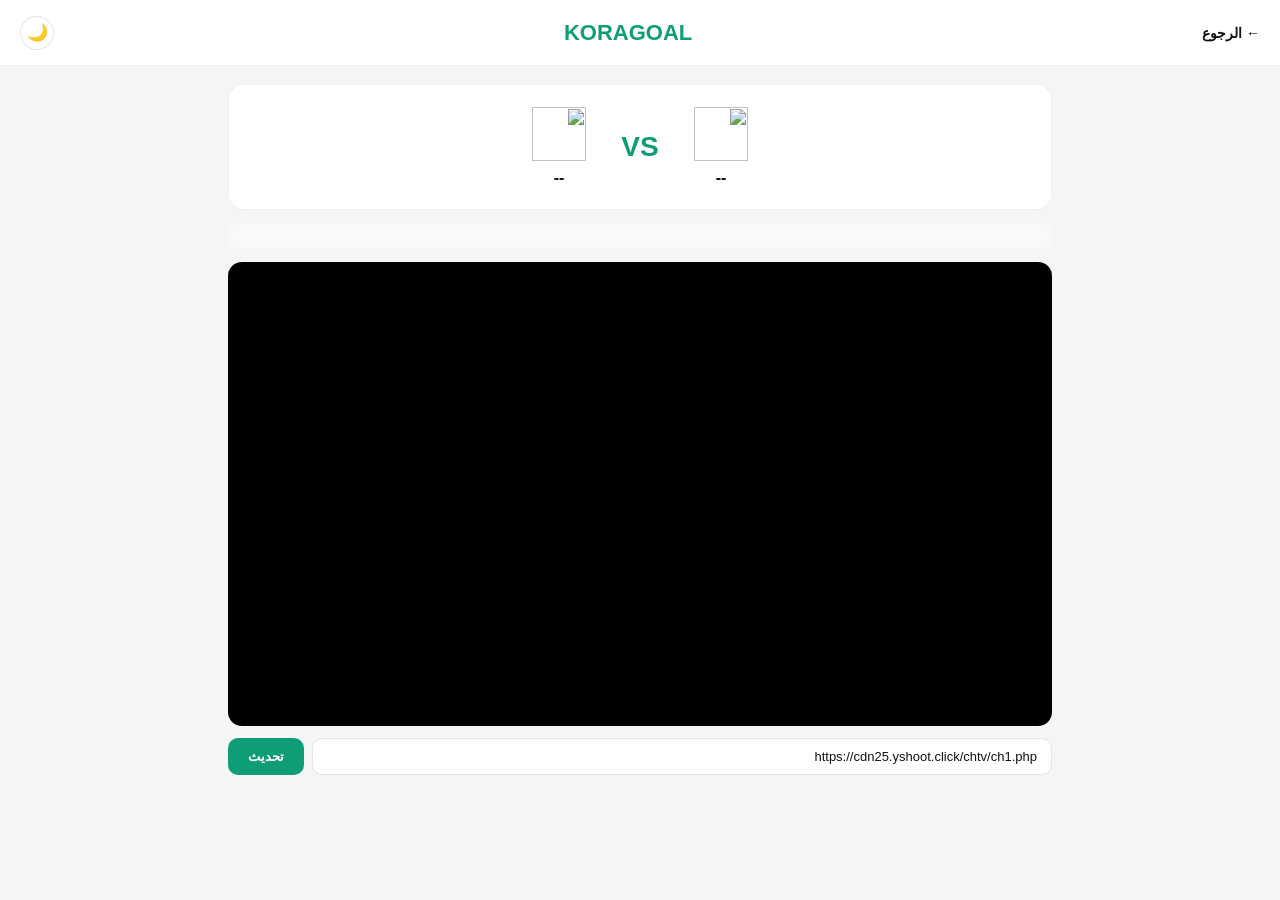
==== commit 2448f8b3: "Add files via upload" ====
--- a/watch.html
+++ b/watch.html
@@ -3,9 +3,8 @@
 <head>
   <meta charset="UTF-8">
   <meta name="viewport" content="width=device-width, initial-scale=1.0">
-  <title>KORAGOAL - مشاهدة المباراة</title>
+  <title>KORAGOAL - مشاهدة</title>
   <link rel="stylesheet" href="style.css">
-
 </head>
 <body>
 
@@ -17,61 +16,27 @@
 
   <div class="watch-page">
 
-    <div class="watch-match-header" id="watch-header">
-      <div class="watch-team">
-        <img class="watch-logo" id="watch-home-badge" src="">
-        <div class="watch-team-name" id="watch-home-name">--</div>
+    <div class="watch-vs">
+      <div class="watch-vs-team">
+        <img class="watch-vs-logo" id="w-home-badge" src="">
+        <div class="watch-vs-name" id="w-home-name">--</div>
       </div>
-      <div class="watch-score" id="watch-score">- :-</div>
-      <div class="watch-team">
-        <img class="watch-logo" id="watch-away-badge" src="">
-        <div class="watch-team-name" id="watch-away-name">--</div>
+      <div class="watch-vs-score" id="w-score">VS</div>
+      <div class="watch-vs-team">
+        <img class="watch-vs-logo" id="w-away-badge" src="">
+        <div class="watch-vs-name" id="w-away-name">--</div>
       </div>
     </div>
 
-    <div class="match-info" id="match-info">
-      <div class="info-grid">
-        <div class="info-card">
-          <div class="info-icon">🏆</div>
-          <div class="info-label">الدوري</div>
-          <div class="info-value" id="info-league">--</div>
-        </div>
-        <div class="info-card">
-          <div class="info-icon">📅</div>
-          <div class="info-label">التاريخ</div>
-          <div class="info-value" id="info-date">--</div>
-        </div>
-        <div class="info-card">
-          <div class="info-icon">⏰</div>
-          <div class="info-label">الوقت</div>
-          <div class="info-value" id="info-time">--</div>
-        </div>
-        <div class="info-card">
-          <div class="info-icon">📺</div>
-          <div class="info-label">القنوات الناقلة</div>
-          <div class="info-value" id="info-channels">غير متوفر</div>
-        </div>
-      </div>
+    <div class="watch-info" id="w-info"></div>
+
+    <div class="watch-player" id="w-player">
+      <iframe id="w-iframe" src="https://cdn25.yshoot.click/chtv/ch1.php" frameborder="0" allowfullscreen></iframe>
     </div>
 
-    <div class="watch-player-wrapper" id="watch-player-wrapper">
-      <iframe id="stream-player" src="https://cdn25.yshoot.click/chtv/ch1.php" frameborder="0" allowfullscreen></iframe>
-    </div>
-
-    <div class="watch-controls" id="watch-controls">
-      <div class="watch-label">رابط البث المباشر</div>
-      <div class="stream-input-row">
-        <input type="text" id="stream-url-input" placeholder="أدخل رابط البث..." />
-        <button id="load-stream-btn">تحديث</button>
-      </div>
-      <div class="stream-hint">يمكنك تغيير الرابط أعلاه وتحديثه في أي وقت</div>
-    </div>
-
-    <div class="watch-highlights" id="watch-highlights" style="display:none">
-      <div class="watch-label">ملخص المباراة</div>
-      <div class="highlights-player">
-        <iframe id="highlights-frame" src="" frameborder="0" allowfullscreen></iframe>
-      </div>
+    <div class="watch-url">
+      <input type="text" id="w-input" placeholder="رابط البث..." />
+      <button id="w-btn">تحديث</button>
     </div>
 
   </div>
--- a/style.css
+++ b/style.css
@@ -1,847 +1,119 @@
- .team-logo{
-  width:32px;
-  height:32px;
-  object-fit:contain;
-}
-#matches-container{
-  display:flex;
-  flex-direction:column;
-  gap:14px;
-  margin-top:20px;
-}
-
-:root{
-  --bg-body:#f4f5f7;
-  --bg-card:#fff;
-  --bg-topbar:#fff;
-  --bg-input:#fff;
-  --bg-info:#f8f9fb;
-  --bg-filter:#fff;
-  --bg-standings:#fff;
-  --bg-modal:#fff;
-  --text-primary:#111;
-  --text-secondary:#666;
-  --text-muted:#777;
-  --text-light:#999;
-  --border-color:rgba(0,0,0,.05);
-  --border-strong:rgba(0,0,0,.08);
-  --border-topbar:rgba(0,0,0,.06);
-  --shadow-hover:rgba(0,0,0,.08);
-  --hover-row:#f0faf6;
-  --accent:#0f9d77;
-  --danger:#ea3943;
-  --hero-bg:#111827;
-  --hero-text:#fff;
-}
-
-.dark-mode{
-  --bg-body:#0d1117;
-  --bg-card:#161b22;
-  --bg-topbar:#161b22;
-  --bg-input:#21262d;
-  --bg-info:#21262d;
-  --bg-filter:#21262d;
-  --bg-standings:#161b22;
-  --bg-modal:#1c2128;
-  --text-primary:#e6edf3;
-  --text-secondary:#8b949e;
-  --text-muted:#8b949e;
-  --text-light:#6e7681;
-  --border-color:rgba(255,255,255,.08);
-  --border-strong:rgba(255,255,255,.12);
-  --border-topbar:rgba(255,255,255,.08);
-  --shadow-hover:rgba(0,0,0,.3);
-  --hover-row:#1c2e26;
-  --accent:#2ea043;
-  --danger:#da3633;
-  --hero-bg:#0d1117;
-  --hero-text:#fff;
-}
-
-*{
-  margin:0;
-  padding:0;
-  box-sizing:border-box;
-}
-
-body{
-  font-family:Arial,sans-serif;
-  background:var(--bg-body);
-  color:var(--text-primary);
-  direction:rtl;
-  transition:background .3s,color .3s;
-}
-
-/* TOPBAR */
-
-.topbar{
-  height:70px;
-  background:var(--bg-topbar);
-  border-bottom:1px solid var(--border-topbar);
-  display:flex;
-  align-items:center;
-  justify-content:space-between;
-  padding:0 24px;
-  position:sticky;
-  top:0;
-  z-index:100;
-  transition:background .3s,border .3s;
-}
-
-.logo-text{
-  font-size:24px;
-  font-weight:700;
-  color:var(--accent);
-}
-
-.live-btn{
-  background:var(--danger);
-  color:#fff;
-  padding:8px 14px;
-  border-radius:30px;
-  font-size:13px;
-  font-weight:700;
-}
-
-.topbar-left{
-  display:flex;
-  align-items:center;
-  gap:12px;
-}
-
-.theme-toggle{
-  width:36px;
-  height:36px;
-  border-radius:50%;
-  background:var(--bg-filter);
-  border:1px solid var(--border-strong);
-  display:flex;
-  align-items:center;
-  justify-content:center;
-  cursor:pointer;
-  font-size:18px;
-  transition:.2s;
-  user-select:none;
-}
-
-.theme-toggle:hover{
-  border-color:var(--accent);
-}
-
-/* MAIN */
-
-.content{
-  max-width:1200px;
-  margin:auto;
-  padding:20px;
-  display:grid;
-  grid-template-columns:1fr 320px;
-  gap:18px;
-}
-
-@media(max-width:950px){
-
-  .content{
-    grid-template-columns:1fr;
-  }
-
-  .sidebar{
-    display:none;
-  }
-
-}
-
-/* FILTERS */
-
-.filters{
-  display:flex;
-  gap:10px;
-  margin-bottom:18px;
-}
-
-.filter-btn{
-  background:var(--bg-filter);
-  border:1px solid var(--border-strong);
-  padding:8px 16px;
-  border-radius:30px;
-  cursor:pointer;
-  transition:.2s;
-  font-size:13px;
-  font-weight:600;
-  color:var(--text-primary);
-}
-
-.filter-btn.active{
-  background:var(--accent);
-  color:#fff;
-}
-
-/* TITLE */
-
-.section-title{
-  font-size:20px;
-  font-weight:700;
-  margin-bottom:18px;
-}
-
-/* MATCHES */
-
-#matches-container{
-  display:flex;
-  flex-direction:column;
-  gap:14px;
-}
-
-.match-row{
-  background:var(--bg-card);
-  border-radius:16px;
-  padding:16px 20px;
-  display:grid;
-  grid-template-columns:1fr auto 1fr;
-  align-items:center;
-  gap:20px;
-  border:1px solid var(--border-color);
-  transition:.2s,background .3s;
-}
-
-.match-row:hover{
-  transform:translateY(-2px);
-  box-shadow:0 5px 16px var(--shadow-hover);
-}
-
-.team{
-  display:flex;
-  align-items:center;
-  gap:12px;
-}
-
-.team.right{
-  justify-content:flex-end;
-}
-
-.team-logo{
-  width:38px;
-  height:38px;
-  object-fit:contain;
-}
-
-.team-name{
-  font-size:15px;
-  font-weight:700;
-  color:var(--text-primary);
-}
-
-.score-box{
-  text-align:center;
-  min-width:100px;
-}
-
-.match-time{
-  font-size:22px;
-  font-weight:800;
-  color:var(--text-primary);
-  text-align:center;
-}
-
-.match-status{
-  margin-top:6px;
-  font-size:12px;
-  color:var(--text-muted);
-  font-weight:600;
-}
-
-.match-status{
-  margin-top:4px;
-  font-size:12px;
-  color:var(--text-secondary);
-}
-
-/* SIDEBAR */
-
-.sidebar{
-  display:flex;
-  flex-direction:column;
-  gap:16px;
-}
-
-.sidebar-card{
-  background:var(--bg-card);
-  border-radius:16px;
-  padding:18px;
-  border:1px solid var(--border-color);
-  transition:background .3s;
-}
-
-.sidebar-title{
-  font-size:16px;
-  font-weight:700;
-  margin-bottom:14px;
-}
-
-.standing-row{
-  display:grid;
-  grid-template-columns:25px 30px 1fr auto;
-  align-items:center;
-  gap:10px;
-  padding:10px 0;
-  border-bottom:1px solid var(--border-color);
-}
-
-.standing-row:last-child{
-  border-bottom:none;
-}
-
-.standing-logo{
-  width:24px;
-  height:24px;
-  object-fit:contain;
-}
-
-.team-avatar{
-  width:24px;
-  height:24px;
-  border-radius:8px;
-  background:var(--accent);
-  color:#fff;
-  display:inline-flex;
-  align-items:center;
-  justify-content:center;
-  font-size:11px;
-  font-weight:800;
-  flex-shrink:0;
-}
-
-.badge-wrapper{
-  position:relative;
-  display:inline-flex;
-  align-items:center;
-  justify-content:center;
-  width:24px;
-  height:24px;
-}
-
-.badge-wrapper .standing-logo{
-  position:absolute;
-  width:24px;
-  height:24px;
-}
-
-.badge-wrapper .team-avatar{
-  position:absolute;
-}
-
-.standing-name{
-  font-size:14px;
-  font-weight:600;
-  color:var(--text-primary);
-}
-
-.standing-points{
-  font-weight:700;
-  color:var(--accent);
-}
-
-/* HERO */
-
-.hero-card{
-  background:#111827;
-  color:#fff;
-  border-radius:18px;
-  padding:20px;
-}
-
-.hero-top{
-  display:flex;
-  justify-content:space-between;
-  align-items:center;
-  margin-bottom:18px;
-}
-
-.live-badge{
-  background:var(--danger);
-  padding:5px 10px;
-  border-radius:20px;
-  font-size:11px;
-  font-weight:700;
-}
-
-.hero-teams{
-  display:grid;
-  grid-template-columns:1fr auto 1fr;
-  align-items:center;
-  gap:10px;
-}
-
-.hero-team{
-  display:flex;
-  flex-direction:column;
-  align-items:center;
-  gap:10px;
-}
-
-.hero-logo{
-  width:60px;
-  height:60px;
-  object-fit:contain;
-}
-
-.hero-name{
-  font-size:14px;
-  font-weight:700;
-}
-
-.hero-score{
-  font-size:34px;
-  font-weight:700;
-}
-
-.watch-btn{
-  margin-top:20px;
-  width:100%;
-  border:none;
-  background:var(--accent);
-  color:#fff;
-  height:46px;
-  border-radius:12px;
-  font-size:15px;
-  font-weight:700;
-  cursor:pointer;
-}
-
-/* TABLE */
-
-.table-header{
-  display:grid;
-  grid-template-columns:25px 30px 1fr auto;
-  gap:10px;
-  padding-bottom:10px;
-  border-bottom:1px solid var(--border-strong);
-  margin-bottom:8px;
-  font-size:12px;
-  color:var(--text-secondary);
-}
-.no-matches{
-  background:var(--bg-card);
-  padding:30px;
-  border-radius:16px;
-  text-align:center;
-  font-size:18px;
-  font-weight:700;
-  color:var(--text-secondary);
-  transition:background .3s;
-}
-
-.live-small{
-  margin-top:6px;
-  background:var(--danger);
-  color:#fff;
-  display:inline-block;
-  padding:4px 8px;
-  border-radius:20px;
-  font-size:10px;
-  font-weight:700;
-}
-
-.timezone{
-  margin-top:4px;
-  font-size:11px;
-  color:var(--text-muted);
-  font-weight:600;
-  text-align:center;
-}
-
-.league-menu{
-  display:flex;
-  gap:10px;
-  margin-bottom:18px;
-  flex-wrap:wrap;
-}
-
-.league-btn{
-  border:none;
-  background:var(--bg-filter);
-  padding:10px 16px;
-  border-radius:30px;
-  font-size:13px;
-  font-weight:700;
-  cursor:pointer;
-  transition:.2s;
-  border:1px solid var(--border-strong);
-  color:var(--text-primary);
-}
-
-.league-btn:hover{
-  background:var(--accent);
-  color:#fff;
-}
-
-.league-btn.active{
-  background:var(--accent);
-  color:#fff;
-}
-
-/* WATCH PAGE */
-
-.back-btn{
-  text-decoration:none;
-  color:var(--text-primary);
-  font-size:15px;
-  font-weight:600;
-  transition:color .3s;
-}
-
-.watch-page{
-  max-width:960px;
-  margin:auto;
-  padding:24px;
-}
-
-.watch-match-header{
-  display:grid;
-  grid-template-columns:1fr auto 1fr;
-  align-items:center;
-  gap:20px;
-  background:var(--bg-card);
-  border-radius:18px;
-  padding:24px 20px;
-  border:1px solid var(--border-color);
-  margin-bottom:20px;
-  transition:background .3s;
-}
-
-.watch-team{
-  display:flex;
-  flex-direction:column;
-  align-items:center;
-  gap:10px;
-}
-
-.watch-logo{
-  width:64px;
-  height:64px;
-  object-fit:contain;
-}
-
-.watch-team-name{
-  font-size:18px;
-  font-weight:700;
-  color:var(--text-primary);
-}
-
-.watch-score{
-  font-size:36px;
-  font-weight:800;
-  color:var(--accent);
-}
-
-/* MATCH INFO */
-
-.match-info{
-  background:var(--bg-card);
-  border-radius:18px;
-  border:1px solid var(--border-color);
-  padding:20px;
-  margin-bottom:18px;
-  transition:background .3s;
-}
-
-.info-grid{
-  display:grid;
-  grid-template-columns:1fr 1fr;
-  gap:12px;
-}
-
-.info-card{
-  display:flex;
-  flex-direction:column;
-  align-items:center;
-  gap:6px;
-  padding:18px 12px;
-  background:var(--bg-info);
-  border-radius:14px;
-  text-align:center;
-  transition:background .3s;
-}
-
-.info-card .info-icon{
-  font-size:26px;
-  line-height:1;
-}
-
-.info-card .info-label{
-  color:#999;
-  font-weight:600;
-  font-size:11px;
-}
-
-.info-card .info-value{
-  font-weight:700;
-  font-size:13px;
-  color:var(--text-primary);
-}
-
-.watch-player-wrapper{
-  background:#111;
-  border-radius:18px;
-  overflow:hidden;
-  aspect-ratio:16/9;
-  margin-bottom:18px;
-}
-
-#stream-player{
-  width:100%;
-  height:100%;
-  background:#000;
-  border:none;
-}
-
-.watch-controls{
-  background:var(--bg-card);
-  border-radius:18px;
-  padding:20px;
-  border:1px solid var(--border-color);
-  transition:background .3s;
-}
-
-.watch-label{
-  font-size:14px;
-  font-weight:700;
-  margin-bottom:10px;
-  color:var(--text-primary);
-}
-
-.stream-input-row{
-  display:flex;
-  gap:10px;
-}
-
-#stream-url-input{
-  flex:1;
-  padding:12px 16px;
-  border:1px solid var(--border-strong);
-  border-radius:12px;
-  font-size:14px;
-  outline:none;
-  background:var(--bg-input);
-  color:var(--text-primary);
-  transition:background .3s,color .3s;
-}
-
-#stream-url-input:focus{
-  border-color:var(--accent);
-}
-
-#load-stream-btn{
-  background:var(--accent);
-  color:#fff;
-  border:none;
-  padding:12px 24px;
-  border-radius:12px;
-  font-size:14px;
-  font-weight:700;
-  cursor:pointer;
-}
-
-.stream-hint{
-  font-size:12px;
-  color:var(--text-light);
-  margin-top:10px;
-}
-
-.watch-highlights{
-  margin-top:18px;
-  background:var(--bg-card);
-  border-radius:18px;
-  padding:20px;
-  border:1px solid var(--border-color);
-  transition:background .3s;
-}
-
-.highlights-player{
-  margin-top:12px;
-  aspect-ratio:16/9;
-  background:#111;
-  border-radius:12px;
-  overflow:hidden;
-}
-
-#highlights-frame{
-  width:100%;
-  height:100%;
-}
-
-.match-row{
-  cursor:pointer;
-}
-
-/* VIEW TABS */
-
-.view-tabs{
-  display:flex;
-  gap:6px;
-  margin-bottom:18px;
-  background:var(--bg-card);
-  border-radius:14px;
-  padding:4px;
-  border:1px solid var(--border-color);
-  width:fit-content;
-  transition:background .3s;
-}
-
-.view-btn{
-  padding:10px 28px;
-  border-radius:12px;
-  font-size:14px;
-  font-weight:700;
-  cursor:pointer;
-  transition:.2s;
-  color:var(--text-secondary);
-  border:none;
-  background:none;
-}
-
-.view-btn.active{
-  background:var(--accent);
-  color:#fff;
-}
-
-#standings-container{
-  display:none;
-  margin-top:10px;
-}
-
-/* STANDINGS TABLE */
-
-.standings-table-wrapper{
-  overflow-x:auto;
-  background:var(--bg-standings);
-  border-radius:16px;
-  border:1px solid var(--border-color);
-  transition:background .3s;
-}
-
-.standings-table{
-  width:100%;
-  border-collapse:collapse;
-  font-size:13px;
-}
-
-.standings-table th{
-  padding:14px 10px;
-  text-align:center;
-  font-size:12px;
-  color:var(--text-light);
-  font-weight:700;
-  border-bottom:2px solid var(--border-color);
-  white-space:nowrap;
-}
-
-.standings-table .th-team{
-  text-align:right;
-}
-
-.standings-table td{
-  padding:12px 10px;
-  text-align:center;
-  border-bottom:1px solid var(--border-color);
-  font-weight:600;
-  color:var(--text-primary);
-}
-
-.standings-table tbody tr:hover{
-  background:var(--hover-row);
-}
-
-.standings-table tbody tr.top-three td{
-  font-weight:700;
-  color:var(--text-primary);
-}
-
-.standings-table tbody tr:last-child td{
-  border-bottom:none;
-}
-
-.team-cell{
-  display:flex;
-  align-items:center;
-  gap:10px;
-  text-align:right;
-}
-
-.team-cell .standing-logo{
-  width:22px;
-  height:22px;
-  object-fit:contain;
-  flex-shrink:0;
-}
-
-.team-cell .standing-name{
-  font-size:13px;
-  font-weight:700;
-  color:var(--text-primary);
-}
-
-.rank-cell{
-  font-weight:800;
-  color:var(--text-primary);
-  width:30px;
-}
-
-.pts-cell{
-  font-weight:800;
-  color:var(--accent);
-  font-size:15px;
-}
-
-.gd-pos{ color:var(--accent); }
-.gd-neg{ color:var(--danger); }
-
-/* FORM BADGES */
-
-.form-cell{
-  display:flex;
-  gap:4px;
-  justify-content:center;
-  align-items:center;
-}
-
-.form-badge{
-  display:inline-flex;
-  width:22px;
-  height:22px;
-  border-radius:6px;
-  align-items:center;
-  justify-content:center;
-  font-size:10px;
-  font-weight:800;
-  color:#fff;
-}
-
-.form-w{ background:var(--accent); }
-.form-d{ background:#f0ad4e; }
-.form-l{ background:var(--danger); }
-.form-na{ color:#ccc;font-size:12px; }
-
-/* RESPONSIVE TABLE */
-
-@media(max-width:700px){
-  .standings-table{
-    font-size:11px;
-  }
-  .standings-table th,
-  .standings-table td{
-    padding:10px 6px;
-  }
-  .team-cell .standing-name{
-    font-size:11px;
-  }
-  .form-badge{
-    width:18px;
-    height:18px;
-    font-size:9px;
-  }
-  .view-btn{
-    padding:8px 16px;
-    font-size:13px;
-  }
-}
+:root{
+  --bg:#f4f5f7; --card:#fff; --topbar:#fff;
+  --text:#111; --text2:#666; --text3:#999;
+  --border:rgba(0,0,0,.06); --border2:rgba(0,0,0,.1);
+  --green:#0f9d77; --red:#ea3943;
+  --info-bg:#f8f9fb;
+}
+.dark-mode{
+  --bg:#0d1117; --card:#161b22; --topbar:#161b22;
+  --text:#e6edf3; --text2:#8b949e; --text3:#6e7681;
+  --border:rgba(255,255,255,.08); --border2:rgba(255,255,255,.12);
+  --green:#2ea043; --red:#da3633;
+  --info-bg:#21262d;
+}
+
+*{margin:0;padding:0;box-sizing:border-box}
+body{font-family:Arial,sans-serif;background:var(--bg);color:var(--text);direction:rtl;transition:.3s}
+
+/* TOPBAR */
+.topbar{
+  height:66px;background:var(--topbar);border-bottom:1px solid var(--border);
+  display:flex;align-items:center;justify-content:space-between;padding:0 20px;
+  position:sticky;top:0;z-index:100;transition:.3s;
+}
+.logo-text{font-size:22px;font-weight:800;color:var(--green)}
+.topbar-left{display:flex;align-items:center;gap:10px}
+.live-btn{background:var(--red);color:#fff;padding:6px 14px;border-radius:30px;font-size:12px;font-weight:700}
+.theme-toggle{
+  width:34px;height:34px;border-radius:50%;background:var(--card);border:1px solid var(--border2);
+  display:flex;align-items:center;justify-content:center;cursor:pointer;font-size:17px;transition:.2s;
+}
+.theme-toggle:hover{border-color:var(--green)}
+.back-btn{text-decoration:none;color:var(--text);font-size:14px;font-weight:600;transition:.3s}
+
+/* LAYOUT */
+.content{max-width:1100px;margin:auto;padding:18px;display:grid;grid-template-columns:1fr 300px;gap:18px}
+@media(max-width:850px){.content{grid-template-columns:1fr}.sidebar{display:none}}
+
+/* LEAGUE MENU */
+.league-menu{display:flex;gap:8px;margin-bottom:16px;flex-wrap:wrap}
+.league-btn{
+  border:none;background:var(--card);padding:8px 14px;border-radius:30px;font-size:12px;font-weight:700;
+  cursor:pointer;transition:.2s;border:1px solid var(--border2);color:var(--text);
+}
+.league-btn:hover,.league-btn.active{background:var(--green);color:#fff;border-color:var(--green)}
+
+/* MATCH ROWS */
+.matches-scroll{display:flex;flex-direction:column;gap:10px}
+.match-row{
+  background:var(--card);border-radius:14px;padding:14px 18px;
+  border:1px solid var(--border);cursor:pointer;transition:.2s;display:flex;align-items:center;justify-content:space-between;
+}
+.match-row:hover{transform:translateY(-2px);box-shadow:0 4px 14px rgba(0,0,0,.08)}
+.vs-teams{display:flex;align-items:center;gap:20px;flex:1}
+.vs-team{display:flex;flex-direction:column;align-items:center;gap:6px;min-width:80px}
+.vs-logo{width:40px;height:40px;object-fit:contain}
+.vs-avatar{width:40px;height:40px;border-radius:12px;background:var(--green);color:#fff;display:flex;align-items:center;justify-content:center;font-size:16px;font-weight:800}
+.vs-name{font-size:13px;font-weight:700;color:var(--text);text-align:center;line-height:1.2}
+.vs-divider{display:flex;align-items:center;justify-content:center;min-width:36px}
+.vs-text{font-size:14px;font-weight:800;color:var(--text3);letter-spacing:1px}
+.live-dot{width:10px;height:10px;border-radius:50%;background:var(--red);animation:pulse 1.2s infinite}
+@keyframes pulse{0%,100%{opacity:1}50%{opacity:.3}}
+.vs-watch,.vs-live{
+  padding:6px 16px;border-radius:20px;font-size:11px;font-weight:700;white-space:nowrap;margin-right:10px;
+}
+.vs-watch{background:var(--green);color:#fff}
+.vs-live{background:var(--red);color:#fff}
+
+/* SIDEBAR */
+.sidebar{display:flex;flex-direction:column;gap:14px}
+.stream-card{
+  background:var(--card);border-radius:14px;border:1px solid var(--border);overflow:hidden;transition:.3s;
+}
+.stream-card-top{display:flex;justify-content:flex-end;padding:8px 12px 0}
+.stream-card-iframe{width:100%;aspect-ratio:16/9;border:none;background:#000}
+.stream-card-label{padding:10px 14px;font-size:12px;font-weight:600;color:var(--text3);text-align:center}
+
+.sidebar-card{background:var(--card);border-radius:14px;padding:16px;border:1px solid var(--border);transition:.3s}
+.sidebar-title{font-size:14px;font-weight:700;margin-bottom:12px;color:var(--text)}
+.standing-row{display:flex;align-items:center;gap:8px;padding:8px 0;border-bottom:1px solid var(--border)}
+.standing-row:last-child{border:none}
+.sr-rank{font-weight:800;font-size:13px;color:var(--text);width:20px}
+.sr-logo{width:20px;height:20px;object-fit:contain}
+.sr-name{flex:1;font-size:13px;font-weight:600;color:var(--text)}
+.sr-pts{font-weight:800;color:var(--green);font-size:14px}
+
+.no-matches{background:var(--card);padding:24px;border-radius:14px;text-align:center;font-size:15px;color:var(--text2)}
+
+/* WATCH PAGE */
+.watch-page{max-width:860px;margin:auto;padding:18px}
+.watch-vs{
+  display:flex;align-items:center;justify-content:center;gap:24px;
+  background:var(--card);border-radius:16px;padding:22px 18px;border:1px solid var(--border);margin-bottom:14px;transition:.3s;
+}
+.watch-vs-team{display:flex;flex-direction:column;align-items:center;gap:8px}
+.watch-vs-logo{width:54px;height:54px;object-fit:contain}
+.watch-vs-name{font-size:16px;font-weight:700;color:var(--text)}
+.watch-vs-score{font-size:28px;font-weight:800;color:var(--green);min-width:60px;text-align:center}
+
+.watch-info{
+  display:flex;flex-wrap:wrap;gap:10px;justify-content:center;
+  background:var(--info-bg);border-radius:12px;padding:12px 16px;margin-bottom:14px;transition:.3s;
+}
+.watch-info span{font-size:12px;font-weight:600;color:var(--text2)}
+.watch-info a{color:var(--green);text-decoration:none}
+
+.watch-player{background:#000;border-radius:14px;overflow:hidden;aspect-ratio:16/9;margin-bottom:12px}
+#w-iframe{width:100%;height:100%;border:none}
+
+.watch-url{display:flex;gap:8px}
+#w-input{
+  flex:1;padding:10px 14px;border:1px solid var(--border2);border-radius:10px;font-size:13px;
+  outline:none;background:var(--card);color:var(--text);transition:.3s;
+}
+#w-input:focus{border-color:var(--green)}
+#w-btn{
+  background:var(--green);color:#fff;border:none;padding:10px 20px;border-radius:10px;
+  font-size:13px;font-weight:700;cursor:pointer;
+}
